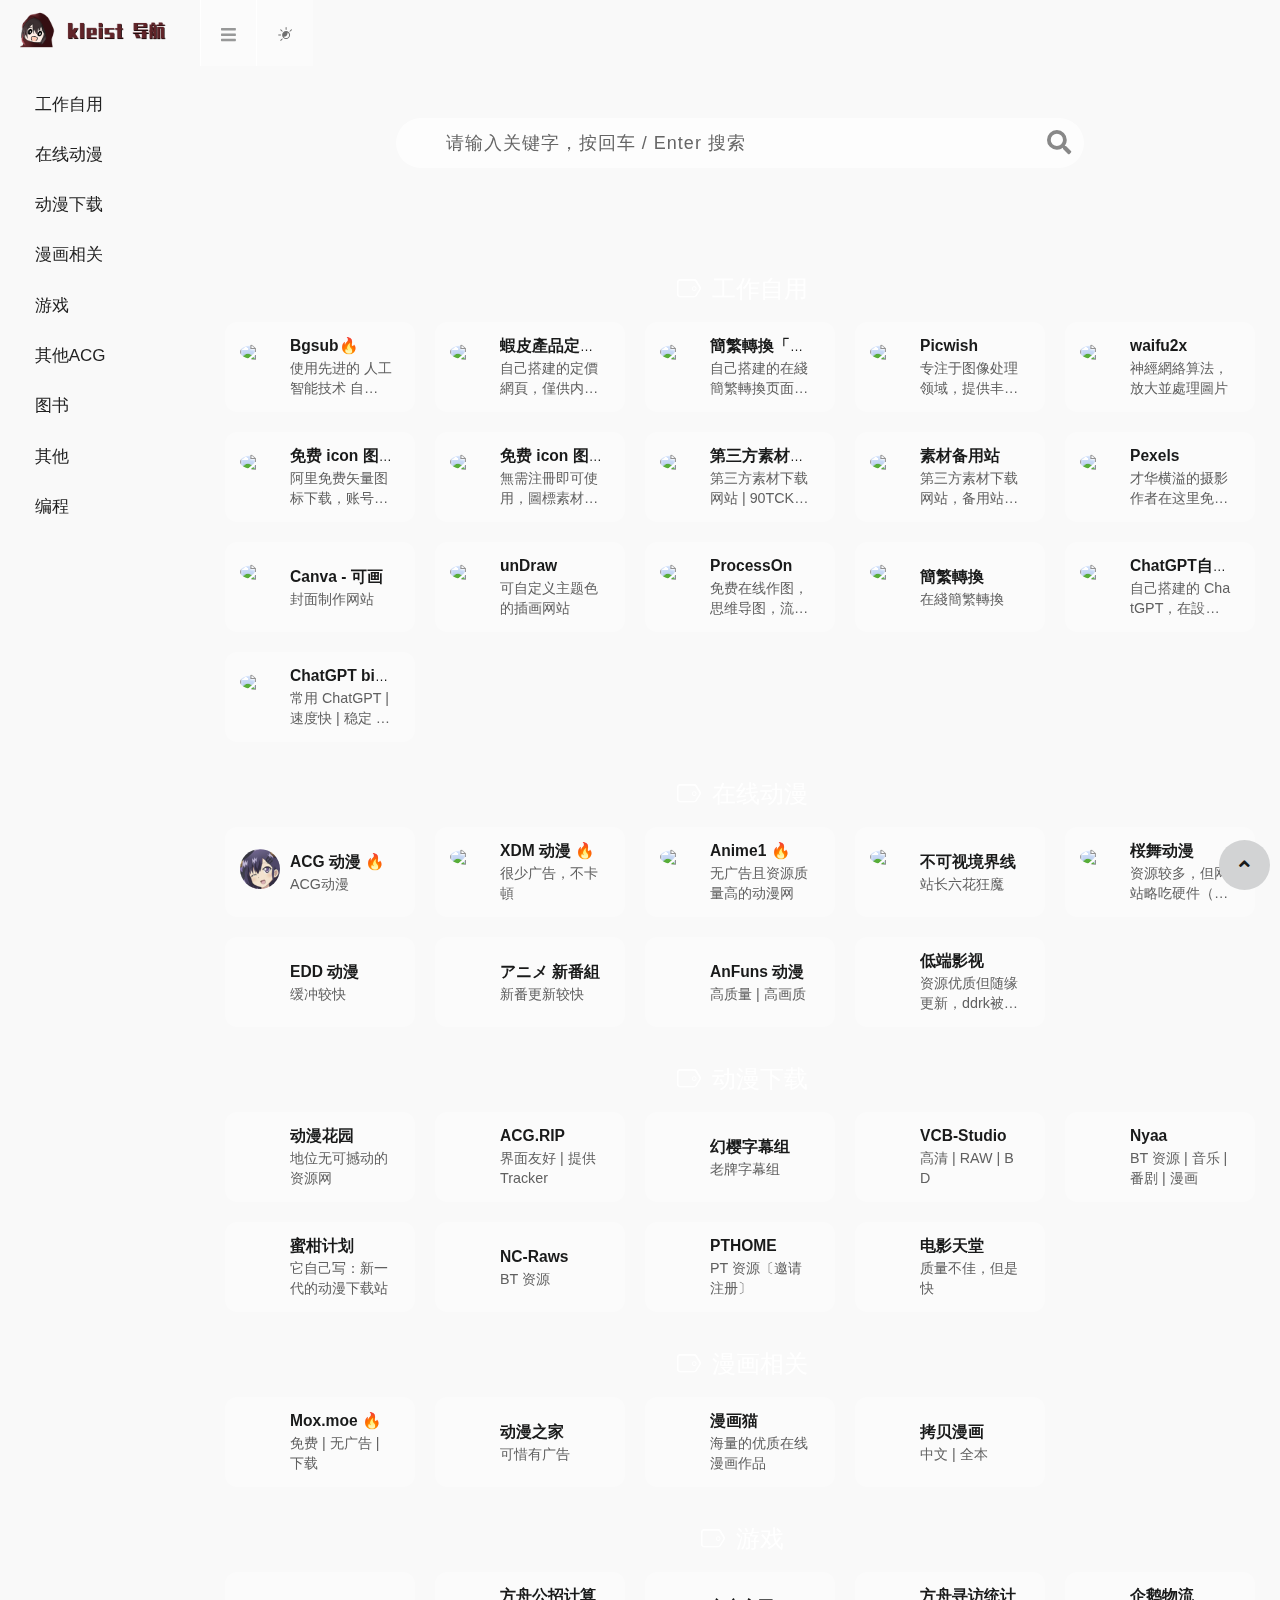
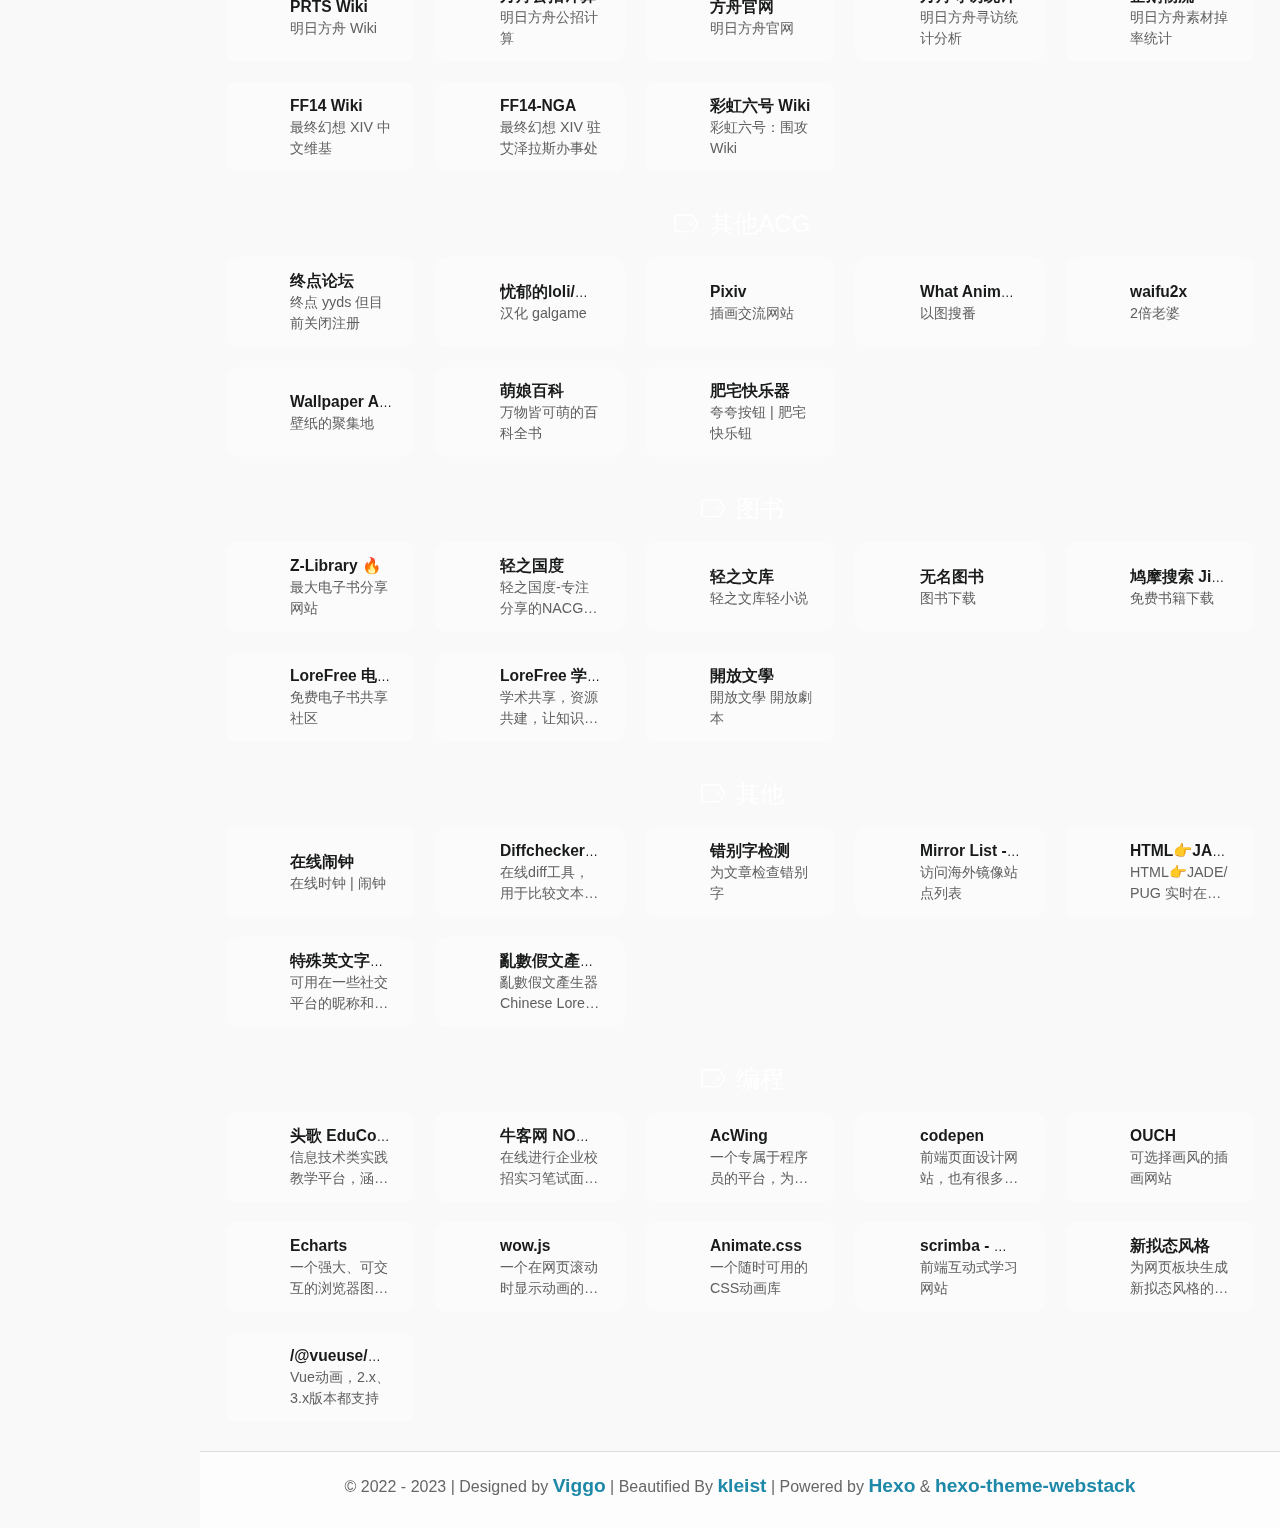
==== index.html @ f080a305 "Site updated: 2023-05-20 18:32:12" ====
<!DOCTYPE html>
<html lang="en">

<head>
  <head>
  <meta charset="utf-8">
  <meta http-equiv="X-UA-Compatible" content="IE=edge">
  <meta name="viewport" content="width=device-width, initial-scale=1.0" />
  <meta name="author" content="viggo" />
  <title>kleist 网址导航 - kleist</title>
  <meta name="keywords" content="网址收藏,常用网址,网址导航,网址大全,ACGd,ACG网站,私人导航">
  <meta name="description" content="网站包含常用网站，同时提供多站点导航功能">
  <link rel="shortcut icon" href="icon.png">
  
<link rel="stylesheet" href="/css/hclonely.css">
<link rel="stylesheet" href="/css/fonts/linecons/css/linecons.min.css">
<link rel="stylesheet" href="/css/fonts/fontawesome/css/all.min.css">
<link rel="stylesheet" href="/css/bootstrap.min.css">
<link rel="stylesheet" href="/css/xenon-core.min.css">
<link rel="stylesheet" href="/css/xenon-components.min.css">
<link rel="stylesheet" href="/css/xenon-skins.min.css">
<link rel="stylesheet" href="/css/nav.min.css">

  
<script src="/js/jquery-1.11.1.min.js"></script>

  
<script src="/js/header.js"></script>

  <!-- HTML5 shim and Respond.js IE8 support of HTML5 elements and media queries -->
  <!--[if lt IE 9]>
        
<script src="/js/html5shiv.min.js"></script>

        
<script src="/js/respond.min.js"></script>

    <![endif]-->
  <!-- / FB Open Graph -->
  <meta property="og:type" content="article">
  <meta property="og:url" content="https://navi.kleist.top/index.html">
  <meta property="og:title" content="kleist 网址导航 - kleist">
  <meta property="og:description" content="网站包含常用网站，同时提供多站点导航功能">
  <meta property="og:site_name" content="kleist 网址导航 - kleist">
  
  <meta property="og:image" content="https://npm.elemecdn.com/hassan-assets/navi/webstack_banner_cn.png">
  
  <!-- / Twitter Cards -->
  <meta name="twitter:card" content="summary_large_image">
  <meta name="twitter:title" content="kleist 网址导航 - kleist">
  <meta name="twitter:description" content="网站包含常用网站，同时提供多站点导航功能">
  
  <meta name="twitter:image" content="https://npm.elemecdn.com/hassan-assets/navi/webstack_banner_cn.png">
  
  
  <link rel="stylesheet" type="text/css" href="/css/custom.css"> <link rel="stylesheet" type="text/css" href="//at.alicdn.com/t/font_2204525_jxth1d6fs6o.css"> <link rel="stylesheet" href="//s1.hdslb.com/bfs/static/jinkela/long/font/regular.css" media="all" onload="this.media='all'" />
  
<meta name="generator" content="Hexo 5.3.0"></head>

</head>




<body class="page-body">
<div class="page-container">
<div class="sidebar-menu toggle-others fixed">
  <div class="sidebar-menu-inner">
    <header class="logo-env">
      <div class="logo">
        <a href="/index.html" class="logo-expanded">
          <img src="logo-large.png" width="100%" alt="" />
        </a>
        <a href="/index.html" class="logo-collapsed">
          <img src="logo.png" width="40" alt="" />
        </a>
      </div>
      <div class="mobile-menu-toggle visible-xs">
        <a href="#" data-toggle="user-info-menu">
          <i class="linecons-cog"></i>
        </a>
        <a href="#" data-toggle="mobile-menu">
          <i class="fas fa-bars"></i>
        </a>
      </div>
    </header>
    <ul id="main-menu" class="main-menu">
      
      <li>
        
          <a href="#工作自用" class="smooth">
            
            <i class="iconfont icon-photo"></i>
            <span class="title">工作自用</span>
          </a>
          
      </li>
      
      <li>
        
          <a href="#在线动漫" class="smooth">
            
            <i class="iconfont icon-movie"></i>
            <span class="title">在线动漫</span>
          </a>
          
      </li>
      
      <li>
        
          <a href="#动漫下载" class="smooth">
            
            <i class="iconfont icon-list"></i>
            <span class="title">动漫下载</span>
          </a>
          
      </li>
      
      <li>
        
          <a href="#漫画相关" class="smooth">
            
            <i class="iconfont icon-english"></i>
            <span class="title">漫画相关</span>
          </a>
          
      </li>
      
      <li>
        
          <a href="#游戏" class="smooth">
            
            <i class="iconfont icon-cherry"></i>
            <span class="title">游戏</span>
          </a>
          
      </li>
      
      <li>
        
          <a href="#其他ACG" class="smooth">
            
            <i class="iconfont icon-blogroll"></i>
            <span class="title">其他ACG</span>
          </a>
          
      </li>
      
      <li>
        
          <a href="#图书" class="smooth">
            
            <i class="iconfont icon-book"></i>
            <span class="title">图书</span>
          </a>
          
      </li>
      
      <li>
        
          <a href="#其他" class="smooth">
            
            <i class="iconfont icon-about"></i>
            <span class="title">其他</span>
          </a>
          
      </li>
      
      <li>
        
          <a href="#编程" class="smooth">
            
            <i class="iconfont icon-code"></i>
            <span class="title">编程</span>
          </a>
          
      </li>
      
      
      
    </ul>
  </div>
</div>


<div class="main-content">
  <nav class="navbar user-info-navbar" role="navigation">
    <ul class="user-info-menu left-links list-inline list-unstyled">
      <li class="hidden-sm hidden-xs hover-line">
        <a href="#" data-toggle="sidebar">
          <i class="fas fa-bars"></i>
        </a>
      </li>
      <!-- <li class="dropdown hover-line language-switcher">
        <a href="/index.html" class="dropdown-toggle" data-toggle="dropdown">
          <img src="/images/flags/flag-cn.png" alt="flag-cn" /> China
        </a>
        <ul class="dropdown-menu languages">
          <li class="active">
            <a href="/index.html">
              <img src="/images/flags/flag-cn.png" alt="flag-cn" alt="flag-cn" /> China
            </a>
          </li>
        </ul>
      </li> -->
      <li class="switch-mode hover-line" onclick="switchNightMode()">
        <a href="#">
          <svg t="1593061068148" class="icon" viewBox="0 0 1024 1024" version="1.1" xmlns="http://www.w3.org/2000/svg" p-id="1681" width="16" height="16">
            <path d="M582.4 326.4c-140.8 0-256 115.2-256 256s115.2 256 256 256 256-115.2 256-256-115.2-256-256-256z m0 448c-70.4 0-131.2-36.8-164.8-92.8 12.8 3.2 27.2 4.8 40 4.8 121.6 0 219.2-99.2 219.2-219.2 0-17.6-1.6-35.2-6.4-52.8 60.8 32 102.4 96 102.4 169.6 1.6 104-84.8 190.4-190.4 190.4zM582.4 262.4c17.6 0 32-14.4 32-32v-128c0-17.6-14.4-32-32-32s-32 14.4-32 32v128c0 17.6 14.4 32 32 32zM262.4 582.4c0-17.6-14.4-32-32-32h-128c-17.6 0-32 14.4-32 32s14.4 32 32 32h128c17.6 0 32-14.4 32-32zM310.4 356.8c6.4 6.4 14.4 9.6 22.4 9.6 8 0 16-3.2 22.4-9.6 12.8-12.8 12.8-32 0-44.8l-91.2-91.2c-12.8-12.8-32-12.8-44.8 0-12.8 12.8-12.8 32 0 44.8l91.2 91.2zM944 220.8c-12.8-12.8-32-12.8-44.8 0l-91.2 91.2c-12.8 12.8-12.8 32 0 44.8 6.4 6.4 14.4 9.6 22.4 9.6 8 0 16-3.2 22.4-9.6l91.2-91.2c12.8-12.8 12.8-33.6 0-44.8zM310.4 808l-91.2 91.2c-12.8 12.8-12.8 32 0 44.8 6.4 6.4 14.4 9.6 22.4 9.6 8 0 16-3.2 22.4-9.6l91.2-91.2c12.8-12.8 12.8-32 0-44.8-11.2-11.2-32-11.2-44.8 0z" p-id="1682" fill="#707070"></path>
          </svg>
        </a>
      </li>
    </ul>
    
    </nav>
    
    <section class="sousuo">
      <div class="search">
        <div class="search-box">
          <span class="search-icon" style="background: url(https://npm.elemecdn.com/hassan-assets/navi/search_icon.png) 0px 0px; opacity: 1;"></span>
          <input type="text" id="txt" class="search-input" autocomplete="off" placeholder="请输入关键字，按回车 / Enter 搜索">
          <button class="search-btn" id="search-btn"><i class="fa fa-search"></i></button>
        </div>
        <!-- 搜索热词 -->
        <div class="box search-hot-text" id="box" style="display: none;">
          <ul></ul>
        </div>
        <!-- 搜索引擎 -->
        <div class="search-engine" style="display: none;">
          <div class="search-engine-head">
            <strong class="search-engine-tit">选择您的默认搜索引擎：</strong>
            <div class="search-engine-tool">搜索热词： <span id="hot-btn"></span></div>
          </div>
          <ul class="search-engine-list search-engine-list_zmki_ul">
          </ul>
        </div>
    </section>
    <script>search()</script>
  
  
  
    
    
    
    
    
    
    <h4 class="text-gray"><i class="linecons-tag" style="margin-right: 7px;" id="工作自用"></i>工作自用</h4>
<div class="row">
  
  <div class="col-sm-3">
    <div class="xe-widget xe-conversations box2 label-info" onclick="window.open('https://bgsub.cn/', '_blank')" data-toggle="tooltip" data-placement="bottom" title="" data-original-title="https://bgsub.cn/">
      <div class="xe-comment-entry">
        <a class="xe-user-img">
          <img data-src="https://bgsub.cn/icons/favicon-128x128.png" class="lozad img-circle" width="40">
        </a>
        <div class="xe-comment">
          <a href="#" class="xe-user-name overflowClip_1">
            <strong>Bgsub🔥</strong>
          </a>
          <p class="overflowClip_2">使用先进的 人工智能技术 自动替换图像的背景</p>
        </div>
      </div>
    </div>
  </div>
  
  <div class="col-sm-3">
    <div class="xe-widget xe-conversations box2 label-info" onclick="window.open('http:/navi.kleist.top/Shopee.html', '_blank')" data-toggle="tooltip" data-placement="bottom" title="" data-original-title="http:/navi.kleist.top/Shopee.html">
      <div class="xe-comment-entry">
        <a class="xe-user-img">
          <img data-src="https://cdn.icon-icons.com/icons2/1097/PNG/512/1485477146-price_78570.png" class="lozad img-circle" width="40">
        </a>
        <div class="xe-comment">
          <a href="#" class="xe-user-name overflowClip_1">
            <strong>蝦皮產品定價計算器</strong>
          </a>
          <p class="overflowClip_2">自己搭建的定價網頁，僅供内部使用</p>
        </div>
      </div>
    </div>
  </div>
  
  <div class="col-sm-3">
    <div class="xe-widget xe-conversations box2 label-info" onclick="window.open('http:/navi.kleist.top/jmfj.html', '_blank')" data-toggle="tooltip" data-placement="bottom" title="" data-original-title="http:/navi.kleist.top/jmfj.html">
      <div class="xe-comment-entry">
        <a class="xe-user-img">
          <img data-src="https://is4-ssl.mzstatic.com/image/thumb/Purple123/v4/ce/b3/17/ceb31722-b414-8476-f80e-cf6150f5f5a7/AppIcon-1x_U007emarketing-0-5-0-85-220.png/256x256bb.jpg" class="lozad img-circle" width="40">
        </a>
        <div class="xe-comment">
          <a href="#" class="xe-user-name overflowClip_1">
            <strong>簡繁轉換「自用版」🔥</strong>
          </a>
          <p class="overflowClip_2">自己搭建的在綫簡繁轉換页面，僅供内部使用</p>
        </div>
      </div>
    </div>
  </div>
  
  <div class="col-sm-3">
    <div class="xe-widget xe-conversations box2 label-info" onclick="window.open('https://picwish.cn/', '_blank')" data-toggle="tooltip" data-placement="bottom" title="" data-original-title="https://picwish.cn/">
      <div class="xe-comment-entry">
        <a class="xe-user-img">
          <img data-src="https://qncdn.aoscdn.com/astro/picwish/_astro/favicon@30w.77030b97.png" class="lozad img-circle" width="40">
        </a>
        <div class="xe-comment">
          <a href="#" class="xe-user-name overflowClip_1">
            <strong>Picwish</strong>
          </a>
          <p class="overflowClip_2">专注于图像处理领域，提供丰富的图像处理工具，将复杂操作极致简化，真正实现让图像处理更简单。</p>
        </div>
      </div>
    </div>
  </div>
  
  <div class="col-sm-3">
    <div class="xe-widget xe-conversations box2 label-info" onclick="window.open('http://waifu2x.udp.jp', '_blank')" data-toggle="tooltip" data-placement="bottom" title="" data-original-title="http://waifu2x.udp.jp">
      <div class="xe-comment-entry">
        <a class="xe-user-img">
          <img data-src="http://waifu2x.udp.jp/favicon.ico" class="lozad img-circle" width="40">
        </a>
        <div class="xe-comment">
          <a href="#" class="xe-user-name overflowClip_1">
            <strong>waifu2x</strong>
          </a>
          <p class="overflowClip_2">神經網絡算法，放大並處理圖片</p>
        </div>
      </div>
    </div>
  </div>
  
  <div class="col-sm-3">
    <div class="xe-widget xe-conversations box2 label-info" onclick="window.open('https://www.iconfont.cn/', '_blank')" data-toggle="tooltip" data-placement="bottom" title="" data-original-title="https://www.iconfont.cn/">
      <div class="xe-comment-entry">
        <a class="xe-user-img">
          <img data-src="https://img.alicdn.com/imgextra/i4/O1CN01XZe8pH1USpiUNT1QN_!!6000000002517-2-tps-114-114.png" class="lozad img-circle" width="40">
        </a>
        <div class="xe-comment">
          <a href="#" class="xe-user-name overflowClip_1">
            <strong>免费 icon 图标下载</strong>
          </a>
          <p class="overflowClip_2">阿里免费矢量图标下载，账号自行注册即可</p>
        </div>
      </div>
    </div>
  </div>
  
  <div class="col-sm-3">
    <div class="xe-widget xe-conversations box2 label-info" onclick="window.open('https://igoutu.cn/icons', '_blank')" data-toggle="tooltip" data-placement="bottom" title="" data-original-title="https://igoutu.cn/icons">
      <div class="xe-comment-entry">
        <a class="xe-user-img">
          <img data-src="https://igoutu.cn/vue-static/icon/favicon/icons8_fav_32×32.png" class="lozad img-circle" width="40">
        </a>
        <div class="xe-comment">
          <a href="#" class="xe-user-name overflowClip_1">
            <strong>免费 icon 图标下载🔥</strong>
          </a>
          <p class="overflowClip_2">無需注冊即可使用，圖標素材很多，按風格分類</p>
        </div>
      </div>
    </div>
  </div>
  
  <div class="col-sm-3">
    <div class="xe-widget xe-conversations box2 label-info" onclick="window.open('http://wz.miao68.com', '_blank')" data-toggle="tooltip" data-placement="bottom" title="" data-original-title="http://wz.miao68.com">
      <div class="xe-comment-entry">
        <a class="xe-user-img">
          <img data-src="http://miao608.oss-cn-shenzhen.aliyuncs.com/logo.png" class="lozad img-circle" width="40">
        </a>
        <div class="xe-comment">
          <a href="#" class="xe-user-name overflowClip_1">
            <strong>第三方素材下载</strong>
          </a>
          <p class="overflowClip_2">第三方素材下载网站 | 90TCKWE0 | 90tp1o5v</p>
        </div>
      </div>
    </div>
  </div>
  
  <div class="col-sm-3">
    <div class="xe-widget xe-conversations box2 label-info" onclick="window.open('http://103.44.237.162', '_blank')" data-toggle="tooltip" data-placement="bottom" title="" data-original-title="http://103.44.237.162">
      <div class="xe-comment-entry">
        <a class="xe-user-img">
          <img data-src="http://miao608.oss-cn-shenzhen.aliyuncs.com/logo.png" class="lozad img-circle" width="40">
        </a>
        <div class="xe-comment">
          <a href="#" class="xe-user-name overflowClip_1">
            <strong>素材备用站</strong>
          </a>
          <p class="overflowClip_2">第三方素材下载网站，备用站 | 4L7WA5XKBX</p>
        </div>
      </div>
    </div>
  </div>
  
  <div class="col-sm-3">
    <div class="xe-widget xe-conversations box2 label-info" onclick="window.open('https://www.pexels.com/', '_blank')" data-toggle="tooltip" data-placement="bottom" title="" data-original-title="https://www.pexels.com/">
      <div class="xe-comment-entry">
        <a class="xe-user-img">
          <img data-src="https://www.pexels.com/favicon.ico" class="lozad img-circle" width="40">
        </a>
        <div class="xe-comment">
          <a href="#" class="xe-user-name overflowClip_1">
            <strong>Pexels</strong>
          </a>
          <p class="overflowClip_2">才华横溢的摄影作者在这里免费分享最精彩的素材图片和视频</p>
        </div>
      </div>
    </div>
  </div>
  
  <div class="col-sm-3">
    <div class="xe-widget xe-conversations box2 label-info" onclick="window.open('https://www.canva.cn/', '_blank')" data-toggle="tooltip" data-placement="bottom" title="" data-original-title="https://www.canva.cn/">
      <div class="xe-comment-entry">
        <a class="xe-user-img">
          <img data-src="https://static.canva.cn/static/images/favicon.ico" class="lozad img-circle" width="40">
        </a>
        <div class="xe-comment">
          <a href="#" class="xe-user-name overflowClip_1">
            <strong>Canva - 可画</strong>
          </a>
          <p class="overflowClip_2">封面制作网站</p>
        </div>
      </div>
    </div>
  </div>
  
  <div class="col-sm-3">
    <div class="xe-widget xe-conversations box2 label-info" onclick="window.open('https://undraw.co/illustrations', '_blank')" data-toggle="tooltip" data-placement="bottom" title="" data-original-title="https://undraw.co/illustrations">
      <div class="xe-comment-entry">
        <a class="xe-user-img">
          <img data-src="https://undraw.co/favicon.ico" class="lozad img-circle" width="40">
        </a>
        <div class="xe-comment">
          <a href="#" class="xe-user-name overflowClip_1">
            <strong>unDraw</strong>
          </a>
          <p class="overflowClip_2">可自定义主题色的插画网站</p>
        </div>
      </div>
    </div>
  </div>
  
  <div class="col-sm-3">
    <div class="xe-widget xe-conversations box2 label-info" onclick="window.open('https://www.processon.com/', '_blank')" data-toggle="tooltip" data-placement="bottom" title="" data-original-title="https://www.processon.com/">
      <div class="xe-comment-entry">
        <a class="xe-user-img">
          <img data-src="https://www.processon.com/favicon.ico" class="lozad img-circle" width="40">
        </a>
        <div class="xe-comment">
          <a href="#" class="xe-user-name overflowClip_1">
            <strong>ProcessOn</strong>
          </a>
          <p class="overflowClip_2">免费在线作图，思维导图，流程图，实时协作</p>
        </div>
      </div>
    </div>
  </div>
  
  <div class="col-sm-3">
    <div class="xe-widget xe-conversations box2 label-info" onclick="window.open('https://www.gjk.cn/jianfanti', '_blank')" data-toggle="tooltip" data-placement="bottom" title="" data-original-title="https://www.gjk.cn/jianfanti">
      <div class="xe-comment-entry">
        <a class="xe-user-img">
          <img data-src="https://img.gjk.cn/thumb/202009/20200908190118_397.png" class="lozad img-circle" width="40">
        </a>
        <div class="xe-comment">
          <a href="#" class="xe-user-name overflowClip_1">
            <strong>簡繁轉換</strong>
          </a>
          <p class="overflowClip_2">在綫簡繁轉換</p>
        </div>
      </div>
    </div>
  </div>
  
  <div class="col-sm-3">
    <div class="xe-widget xe-conversations box2 label-info" onclick="window.open('https://chatgpt.kleist.world', '_blank')" data-toggle="tooltip" data-placement="bottom" title="" data-original-title="https://chatgpt.kleist.world">
      <div class="xe-comment-entry">
        <a class="xe-user-img">
          <img data-src="https://chatgpt.kleist.world/favicon.ico" class="lozad img-circle" width="40">
        </a>
        <div class="xe-comment">
          <a href="#" class="xe-user-name overflowClip_1">
            <strong>ChatGPT自用版</strong>
          </a>
          <p class="overflowClip_2">自己搭建的 ChatGPT，在設置中填寫訪問密碼後可用：k13i5t</p>
        </div>
      </div>
    </div>
  </div>
  
  <div class="col-sm-3">
    <div class="xe-widget xe-conversations box2 label-info" onclick="window.open('https://chat3.aichatos.xyz', '_blank')" data-toggle="tooltip" data-placement="bottom" title="" data-original-title="https://chat3.aichatos.xyz">
      <div class="xe-comment-entry">
        <a class="xe-user-img">
          <img data-src="https://chatgpt.kleist.world/favicon.ico" class="lozad img-circle" width="40">
        </a>
        <div class="xe-comment">
          <a href="#" class="xe-user-name overflowClip_1">
            <strong>ChatGPT binjie09</strong>
          </a>
          <p class="overflowClip_2">常用 ChatGPT | 速度快 | 稳定 | 「聪明」</p>
        </div>
      </div>
    </div>
  </div>
  
</div>
<br />
    
    
    
    
    
    
    
    <h4 class="text-gray"><i class="linecons-tag" style="margin-right: 7px;" id="在线动漫"></i>在线动漫</h4>
<div class="row">
  
  <div class="col-sm-3">
    <div class="xe-widget xe-conversations box2 label-info" onclick="window.open('https://www.agemys.cc', '_blank')" data-toggle="tooltip" data-placement="bottom" title="" data-original-title="https://www.agemys.cc">
      <div class="xe-comment-entry">
        <a class="xe-user-img">
          <img data-src="/icon/www.agefans.tv.ico" class="lozad img-circle" width="40">
        </a>
        <div class="xe-comment">
          <a href="#" class="xe-user-name overflowClip_1">
            <strong>ACG 动漫 🔥</strong>
          </a>
          <p class="overflowClip_2">ACG动漫</p>
        </div>
      </div>
    </div>
  </div>
  
  <div class="col-sm-3">
    <div class="xe-widget xe-conversations box2 label-info" onclick="window.open('https://www.xuandm.com/', '_blank')" data-toggle="tooltip" data-placement="bottom" title="" data-original-title="https://www.xuandm.com/">
      <div class="xe-comment-entry">
        <a class="xe-user-img">
          <img data-src="https://www.xuandm.com/logo.png" class="lozad img-circle" width="40">
        </a>
        <div class="xe-comment">
          <a href="#" class="xe-user-name overflowClip_1">
            <strong>XDM 动漫 🔥</strong>
          </a>
          <p class="overflowClip_2">很少广告，不卡頓</p>
        </div>
      </div>
    </div>
  </div>
  
  <div class="col-sm-3">
    <div class="xe-widget xe-conversations box2 label-info" onclick="window.open('https://anime1.me', '_blank')" data-toggle="tooltip" data-placement="bottom" title="" data-original-title="https://anime1.me">
      <div class="xe-comment-entry">
        <a class="xe-user-img">
          <img data-src="https://anime1.me/apple-touch-icon.png" class="lozad img-circle" width="40">
        </a>
        <div class="xe-comment">
          <a href="#" class="xe-user-name overflowClip_1">
            <strong>Anime1 🔥</strong>
          </a>
          <p class="overflowClip_2">无广告且资源质量高的动漫网</p>
        </div>
      </div>
    </div>
  </div>
  
  <div class="col-sm-3">
    <div class="xe-widget xe-conversations box2 label-info" onclick="window.open('https://lixacg.cf', '_blank')" data-toggle="tooltip" data-placement="bottom" title="" data-original-title="https://lixacg.cf">
      <div class="xe-comment-entry">
        <a class="xe-user-img">
          <img data-src="https://www.acgbox.link/wp-content/uploads/2022/08/lixacg.cf_.png" class="lozad img-circle" width="40">
        </a>
        <div class="xe-comment">
          <a href="#" class="xe-user-name overflowClip_1">
            <strong>不可视境界线</strong>
          </a>
          <p class="overflowClip_2">站长六花狂魔</p>
        </div>
      </div>
    </div>
  </div>
  
  <div class="col-sm-3">
    <div class="xe-widget xe-conversations box2 label-info" onclick="window.open('https://www.maigo.cc', '_blank')" data-toggle="tooltip" data-placement="bottom" title="" data-original-title="https://www.maigo.cc">
      <div class="xe-comment-entry">
        <a class="xe-user-img">
          <img data-src="https://www.maigo.cc/upload/site/favicon.png" class="lozad img-circle" width="40">
        </a>
        <div class="xe-comment">
          <a href="#" class="xe-user-name overflowClip_1">
            <strong>桜舞动漫</strong>
          </a>
          <p class="overflowClip_2">资源较多，但网站略吃硬件（花里胡哨太多）</p>
        </div>
      </div>
    </div>
  </div>
  
  <div class="col-sm-3">
    <div class="xe-widget xe-conversations box2 label-info" onclick="window.open('https://www.hdddex.com', '_blank')" data-toggle="tooltip" data-placement="bottom" title="" data-original-title="https://www.hdddex.com">
      <div class="xe-comment-entry">
        <a class="xe-user-img">
          <img data-src="https://www.hdddex.com/favicon.ico" class="lozad img-circle" width="40">
        </a>
        <div class="xe-comment">
          <a href="#" class="xe-user-name overflowClip_1">
            <strong>EDD 动漫</strong>
          </a>
          <p class="overflowClip_2">缓冲较快</p>
        </div>
      </div>
    </div>
  </div>
  
  <div class="col-sm-3">
    <div class="xe-widget xe-conversations box2 label-info" onclick="window.open('https://bangumi.online', '_blank')" data-toggle="tooltip" data-placement="bottom" title="" data-original-title="https://bangumi.online">
      <div class="xe-comment-entry">
        <a class="xe-user-img">
          <img data-src="https://bangumi.online/favicon.png" class="lozad img-circle" width="40">
        </a>
        <div class="xe-comment">
          <a href="#" class="xe-user-name overflowClip_1">
            <strong>アニメ 新番組</strong>
          </a>
          <p class="overflowClip_2">新番更新较快</p>
        </div>
      </div>
    </div>
  </div>
  
  <div class="col-sm-3">
    <div class="xe-widget xe-conversations box2 label-info" onclick="window.open('https://www.anfuns.cn', '_blank')" data-toggle="tooltip" data-placement="bottom" title="" data-original-title="https://www.anfuns.cn">
      <div class="xe-comment-entry">
        <a class="xe-user-img">
          <img data-src="https://vkceyugu.cdn.bspapp.com/VKCEYUGU-51f04ebd-da33-4238-a99b-c61d2fb8f16c/059fa28a-f5ef-45f8-9a26-be64a8a0040c.png" class="lozad img-circle" width="40">
        </a>
        <div class="xe-comment">
          <a href="#" class="xe-user-name overflowClip_1">
            <strong>AnFuns 动漫</strong>
          </a>
          <p class="overflowClip_2">高质量 | 高画质</p>
        </div>
      </div>
    </div>
  </div>
  
  <div class="col-sm-3">
    <div class="xe-widget xe-conversations box2 label-info" onclick="window.open('https://ddys.tv', '_blank')" data-toggle="tooltip" data-placement="bottom" title="" data-original-title="https://ddys.tv">
      <div class="xe-comment-entry">
        <a class="xe-user-img">
          <img data-src="https://ddys.tv/apple-touch-icon.png" class="lozad img-circle" width="40">
        </a>
        <div class="xe-comment">
          <a href="#" class="xe-user-name overflowClip_1">
            <strong>低端影视</strong>
          </a>
          <p class="overflowClip_2">资源优质但随缘更新，ddrk被墙，低端人口还在</p>
        </div>
      </div>
    </div>
  </div>
  
</div>
<br />
    
    
    
    
    
    
    
    <h4 class="text-gray"><i class="linecons-tag" style="margin-right: 7px;" id="动漫下载"></i>动漫下载</h4>
<div class="row">
  
  <div class="col-sm-3">
    <div class="xe-widget xe-conversations box2 label-info" onclick="window.open('https://share.dmhy.org', '_blank')" data-toggle="tooltip" data-placement="bottom" title="" data-original-title="https://share.dmhy.org">
      <div class="xe-comment-entry">
        <a class="xe-user-img">
          <img data-src="https://share.dmhy.org/favicon.ico" class="lozad img-circle" width="40">
        </a>
        <div class="xe-comment">
          <a href="#" class="xe-user-name overflowClip_1">
            <strong>动漫花园</strong>
          </a>
          <p class="overflowClip_2">地位无可撼动的资源网</p>
        </div>
      </div>
    </div>
  </div>
  
  <div class="col-sm-3">
    <div class="xe-widget xe-conversations box2 label-info" onclick="window.open('https://acg.rip', '_blank')" data-toggle="tooltip" data-placement="bottom" title="" data-original-title="https://acg.rip">
      <div class="xe-comment-entry">
        <a class="xe-user-img">
          <img data-src="https://acg.rip/favicon.ico" class="lozad img-circle" width="40">
        </a>
        <div class="xe-comment">
          <a href="#" class="xe-user-name overflowClip_1">
            <strong>ACG.RIP</strong>
          </a>
          <p class="overflowClip_2">界面友好 | 提供 Tracker</p>
        </div>
      </div>
    </div>
  </div>
  
  <div class="col-sm-3">
    <div class="xe-widget xe-conversations box2 label-info" onclick="window.open('http://www.hysub.net', '_blank')" data-toggle="tooltip" data-placement="bottom" title="" data-original-title="http://www.hysub.net">
      <div class="xe-comment-entry">
        <a class="xe-user-img">
          <img data-src="https://www.acgbox.link/wp-content/uploads/favicon/www.hysub.net.png" class="lozad img-circle" width="40">
        </a>
        <div class="xe-comment">
          <a href="#" class="xe-user-name overflowClip_1">
            <strong>幻樱字幕组</strong>
          </a>
          <p class="overflowClip_2">老牌字幕组</p>
        </div>
      </div>
    </div>
  </div>
  
  <div class="col-sm-3">
    <div class="xe-widget xe-conversations box2 label-info" onclick="window.open('https://vcb-s.com', '_blank')" data-toggle="tooltip" data-placement="bottom" title="" data-original-title="https://vcb-s.com">
      <div class="xe-comment-entry">
        <a class="xe-user-img">
          <img data-src="https://www.acgbox.link/wp-content/uploads/2022/08/vcb-s.com_.png" class="lozad img-circle" width="40">
        </a>
        <div class="xe-comment">
          <a href="#" class="xe-user-name overflowClip_1">
            <strong>VCB-Studio</strong>
          </a>
          <p class="overflowClip_2">高清 | RAW | BD</p>
        </div>
      </div>
    </div>
  </div>
  
  <div class="col-sm-3">
    <div class="xe-widget xe-conversations box2 label-info" onclick="window.open('https://nyaa.si', '_blank')" data-toggle="tooltip" data-placement="bottom" title="" data-original-title="https://nyaa.si">
      <div class="xe-comment-entry">
        <a class="xe-user-img">
          <img data-src="https://nyaa.si/static/favicon.png" class="lozad img-circle" width="40">
        </a>
        <div class="xe-comment">
          <a href="#" class="xe-user-name overflowClip_1">
            <strong>Nyaa</strong>
          </a>
          <p class="overflowClip_2">BT 资源 | 音乐 | 番剧 | 漫画</p>
        </div>
      </div>
    </div>
  </div>
  
  <div class="col-sm-3">
    <div class="xe-widget xe-conversations box2 label-info" onclick="window.open('https://mikanani.me', '_blank')" data-toggle="tooltip" data-placement="bottom" title="" data-original-title="https://mikanani.me">
      <div class="xe-comment-entry">
        <a class="xe-user-img">
          <img data-src="https://mikanani.me/images/apple-touch-icon-144x144.png" class="lozad img-circle" width="40">
        </a>
        <div class="xe-comment">
          <a href="#" class="xe-user-name overflowClip_1">
            <strong>蜜柑计划</strong>
          </a>
          <p class="overflowClip_2">它自己写：新一代的动漫下载站</p>
        </div>
      </div>
    </div>
  </div>
  
  <div class="col-sm-3">
    <div class="xe-widget xe-conversations box2 label-info" onclick="window.open('https://nc.raws.dev/0:/', '_blank')" data-toggle="tooltip" data-placement="bottom" title="" data-original-title="https://nc.raws.dev/0:/">
      <div class="xe-comment-entry">
        <a class="xe-user-img">
          <img data-src="/icon/nc.raws_.workers.dev_.png" class="lozad img-circle" width="40">
        </a>
        <div class="xe-comment">
          <a href="#" class="xe-user-name overflowClip_1">
            <strong>NC-Raws</strong>
          </a>
          <p class="overflowClip_2">BT 资源</p>
        </div>
      </div>
    </div>
  </div>
  
  <div class="col-sm-3">
    <div class="xe-widget xe-conversations box2 label-info" onclick="window.open('https://www.pthome.net', '_blank')" data-toggle="tooltip" data-placement="bottom" title="" data-original-title="https://www.pthome.net">
      <div class="xe-comment-entry">
        <a class="xe-user-img">
          <img data-src="/icon/pthome.ico" class="lozad img-circle" width="40">
        </a>
        <div class="xe-comment">
          <a href="#" class="xe-user-name overflowClip_1">
            <strong>PTHOME</strong>
          </a>
          <p class="overflowClip_2">PT 资源〔邀请注册〕</p>
        </div>
      </div>
    </div>
  </div>
  
  <div class="col-sm-3">
    <div class="xe-widget xe-conversations box2 label-info" onclick="window.open('http://www.dy2018.com', '_blank')" data-toggle="tooltip" data-placement="bottom" title="" data-original-title="http://www.dy2018.com">
      <div class="xe-comment-entry">
        <a class="xe-user-img">
          <img data-src="http://www.dy2018.com/favicon.ico" class="lozad img-circle" width="40">
        </a>
        <div class="xe-comment">
          <a href="#" class="xe-user-name overflowClip_1">
            <strong>电影天堂</strong>
          </a>
          <p class="overflowClip_2">质量不佳，但是快</p>
        </div>
      </div>
    </div>
  </div>
  
</div>
<br />
    
    
    
    
    
    
    
    <h4 class="text-gray"><i class="linecons-tag" style="margin-right: 7px;" id="漫画相关"></i>漫画相关</h4>
<div class="row">
  
  <div class="col-sm-3">
    <div class="xe-widget xe-conversations box2 label-info" onclick="window.open('https://mox.moe/', '_blank')" data-toggle="tooltip" data-placement="bottom" title="" data-original-title="https://mox.moe/">
      <div class="xe-comment-entry">
        <a class="xe-user-img">
          <img data-src="https://mox.moe/img/mox-logo-256.png" class="lozad img-circle" width="40">
        </a>
        <div class="xe-comment">
          <a href="#" class="xe-user-name overflowClip_1">
            <strong>Mox.moe 🔥</strong>
          </a>
          <p class="overflowClip_2">免费 | 无广告 | 下载</p>
        </div>
      </div>
    </div>
  </div>
  
  <div class="col-sm-3">
    <div class="xe-widget xe-conversations box2 label-info" onclick="window.open('http://manhua.dmzj.com', '_blank')" data-toggle="tooltip" data-placement="bottom" title="" data-original-title="http://manhua.dmzj.com">
      <div class="xe-comment-entry">
        <a class="xe-user-img">
          <img data-src="https://www.acgbox.link/wp-content/uploads/favicon/manhua.dmzj.com.ico" class="lozad img-circle" width="40">
        </a>
        <div class="xe-comment">
          <a href="#" class="xe-user-name overflowClip_1">
            <strong>动漫之家</strong>
          </a>
          <p class="overflowClip_2">可惜有广告</p>
        </div>
      </div>
    </div>
  </div>
  
  <div class="col-sm-3">
    <div class="xe-widget xe-conversations box2 label-info" onclick="window.open('https://www.maofly.com', '_blank')" data-toggle="tooltip" data-placement="bottom" title="" data-original-title="https://www.maofly.com">
      <div class="xe-comment-entry">
        <a class="xe-user-img">
          <img data-src="https://www.acgbox.link/wp-content/uploads/favicon/www.manhuacat.com.png" class="lozad img-circle" width="40">
        </a>
        <div class="xe-comment">
          <a href="#" class="xe-user-name overflowClip_1">
            <strong>漫画猫</strong>
          </a>
          <p class="overflowClip_2">海量的优质在线漫画作品</p>
        </div>
      </div>
    </div>
  </div>
  
  <div class="col-sm-3">
    <div class="xe-widget xe-conversations box2 label-info" onclick="window.open('https://www.copymanga.site/', '_blank')" data-toggle="tooltip" data-placement="bottom" title="" data-original-title="https://www.copymanga.site/">
      <div class="xe-comment-entry">
        <a class="xe-user-img">
          <img data-src="https://cdn.xsskc.com/static/free.ico" class="lozad img-circle" width="40">
        </a>
        <div class="xe-comment">
          <a href="#" class="xe-user-name overflowClip_1">
            <strong>拷贝漫画</strong>
          </a>
          <p class="overflowClip_2">中文 | 全本</p>
        </div>
      </div>
    </div>
  </div>
  
</div>
<br />
    
    
    
    
    
    
    
    <h4 class="text-gray"><i class="linecons-tag" style="margin-right: 7px;" id="游戏"></i>游戏</h4>
<div class="row">
  
  <div class="col-sm-3">
    <div class="xe-widget xe-conversations box2 label-info" onclick="window.open('https://prts.wiki/w/%E9%A6%96%E9%A1%B5', '_blank')" data-toggle="tooltip" data-placement="bottom" title="" data-original-title="https://prts.wiki/w/%E9%A6%96%E9%A1%B5">
      <div class="xe-comment-entry">
        <a class="xe-user-img">
          <img data-src="https://prts.wiki/favicon.ico" class="lozad img-circle" width="40">
        </a>
        <div class="xe-comment">
          <a href="#" class="xe-user-name overflowClip_1">
            <strong>PRTS Wiki</strong>
          </a>
          <p class="overflowClip_2">明日方舟 Wiki</p>
        </div>
      </div>
    </div>
  </div>
  
  <div class="col-sm-3">
    <div class="xe-widget xe-conversations box2 label-info" onclick="window.open('https://prts.wiki/index.php?title=%E5%B9%B2%E5%91%98%E4%B8%80%E8%A7%88&amp;filter=AAACAAAEQAAAAAAAAAAAAAAAAAAAA', '_blank')" data-toggle="tooltip" data-placement="bottom" title="" data-original-title="https://prts.wiki/index.php?title=%E5%B9%B2%E5%91%98%E4%B8%80%E8%A7%88&amp;filter=AAACAAAEQAAAAAAAAAAAAAAAAAAAA">
      <div class="xe-comment-entry">
        <a class="xe-user-img">
          <img data-src="https://prts.wiki/favicon.ico" class="lozad img-circle" width="40">
        </a>
        <div class="xe-comment">
          <a href="#" class="xe-user-name overflowClip_1">
            <strong>方舟公招计算</strong>
          </a>
          <p class="overflowClip_2">明日方舟公招计算</p>
        </div>
      </div>
    </div>
  </div>
  
  <div class="col-sm-3">
    <div class="xe-widget xe-conversations box2 label-info" onclick="window.open('https://ak.hypergryph.com', '_blank')" data-toggle="tooltip" data-placement="bottom" title="" data-original-title="https://ak.hypergryph.com">
      <div class="xe-comment-entry">
        <a class="xe-user-img">
          <img data-src="https://ak.hypergryph.com/favicon.ico" class="lozad img-circle" width="40">
        </a>
        <div class="xe-comment">
          <a href="#" class="xe-user-name overflowClip_1">
            <strong>方舟官网</strong>
          </a>
          <p class="overflowClip_2">明日方舟官网</p>
        </div>
      </div>
    </div>
  </div>
  
  <div class="col-sm-3">
    <div class="xe-widget xe-conversations box2 label-info" onclick="window.open('https://arkgacha.kwer.top', '_blank')" data-toggle="tooltip" data-placement="bottom" title="" data-original-title="https://arkgacha.kwer.top">
      <div class="xe-comment-entry">
        <a class="xe-user-img">
          <img data-src="https://arkgacha.kwer.top/static/icon.ico" class="lozad img-circle" width="40">
        </a>
        <div class="xe-comment">
          <a href="#" class="xe-user-name overflowClip_1">
            <strong>方舟寻访统计</strong>
          </a>
          <p class="overflowClip_2">明日方舟寻访统计分析</p>
        </div>
      </div>
    </div>
  </div>
  
  <div class="col-sm-3">
    <div class="xe-widget xe-conversations box2 label-info" onclick="window.open('https://penguin-stats.io/', '_blank')" data-toggle="tooltip" data-placement="bottom" title="" data-original-title="https://penguin-stats.io/">
      <div class="xe-comment-entry">
        <a class="xe-user-img">
          <img data-src="/icon/penguin.ico" class="lozad img-circle" width="40">
        </a>
        <div class="xe-comment">
          <a href="#" class="xe-user-name overflowClip_1">
            <strong>企鹅物流</strong>
          </a>
          <p class="overflowClip_2">明日方舟素材掉率统计</p>
        </div>
      </div>
    </div>
  </div>
  
  <div class="col-sm-3">
    <div class="xe-widget xe-conversations box2 label-info" onclick="window.open('https://ff14.huijiwiki.com/wiki/%E9%A6%96%E9%A1%B5', '_blank')" data-toggle="tooltip" data-placement="bottom" title="" data-original-title="https://ff14.huijiwiki.com/wiki/%E9%A6%96%E9%A1%B5">
      <div class="xe-comment-entry">
        <a class="xe-user-img">
          <img data-src="https://av.huijiwiki.com/site_avatar_ff14_l.png" class="lozad img-circle" width="40">
        </a>
        <div class="xe-comment">
          <a href="#" class="xe-user-name overflowClip_1">
            <strong>FF14 Wiki</strong>
          </a>
          <p class="overflowClip_2">最终幻想 XIV 中文维基</p>
        </div>
      </div>
    </div>
  </div>
  
  <div class="col-sm-3">
    <div class="xe-widget xe-conversations box2 label-info" onclick="window.open('https://bbs.nga.cn/thread.php?fid=-362960&amp;rand=10', '_blank')" data-toggle="tooltip" data-placement="bottom" title="" data-original-title="https://bbs.nga.cn/thread.php?fid=-362960&amp;rand=10">
      <div class="xe-comment-entry">
        <a class="xe-user-img">
          <img data-src="/icon/ngaicon.jpg" class="lozad img-circle" width="40">
        </a>
        <div class="xe-comment">
          <a href="#" class="xe-user-name overflowClip_1">
            <strong>FF14-NGA</strong>
          </a>
          <p class="overflowClip_2">最终幻想 XIV 驻艾泽拉斯办事处</p>
        </div>
      </div>
    </div>
  </div>
  
  <div class="col-sm-3">
    <div class="xe-widget xe-conversations box2 label-info" onclick="window.open('https://r6s.huijiwiki.com/wiki/%E9%A6%96%E9%A1%B5', '_blank')" data-toggle="tooltip" data-placement="bottom" title="" data-original-title="https://r6s.huijiwiki.com/wiki/%E9%A6%96%E9%A1%B5">
      <div class="xe-comment-entry">
        <a class="xe-user-img">
          <img data-src="https://av.huijiwiki.com/site_avatar_r6s_l.png" class="lozad img-circle" width="40">
        </a>
        <div class="xe-comment">
          <a href="#" class="xe-user-name overflowClip_1">
            <strong>彩虹六号 Wiki</strong>
          </a>
          <p class="overflowClip_2">彩虹六号：围攻 Wiki</p>
        </div>
      </div>
    </div>
  </div>
  
</div>
<br />
    
    
    
    
    
    
    
    <h4 class="text-gray"><i class="linecons-tag" style="margin-right: 7px;" id="其他ACG"></i>其他ACG</h4>
<div class="row">
  
  <div class="col-sm-3">
    <div class="xe-widget xe-conversations box2 label-info" onclick="window.open('https://bbs.zdfx.net', '_blank')" data-toggle="tooltip" data-placement="bottom" title="" data-original-title="https://bbs.zdfx.net">
      <div class="xe-comment-entry">
        <a class="xe-user-img">
          <img data-src="/icon/zdfx.svg" class="lozad img-circle" width="40">
        </a>
        <div class="xe-comment">
          <a href="#" class="xe-user-name overflowClip_1">
            <strong>终点论坛</strong>
          </a>
          <p class="overflowClip_2">终点 yyds 但目前关闭注册</p>
        </div>
      </div>
    </div>
  </div>
  
  <div class="col-sm-3">
    <div class="xe-widget xe-conversations box2 label-info" onclick="window.open('https://www.okloli.com', '_blank')" data-toggle="tooltip" data-placement="bottom" title="" data-original-title="https://www.okloli.com">
      <div class="xe-comment-entry">
        <a class="xe-user-img">
          <img data-src="/icon/okloli.ico" class="lozad img-circle" width="40">
        </a>
        <div class="xe-comment">
          <a href="#" class="xe-user-name overflowClip_1">
            <strong>忧郁的loli/忧郁的弟弟</strong>
          </a>
          <p class="overflowClip_2">汉化 galgame</p>
        </div>
      </div>
    </div>
  </div>
  
  <div class="col-sm-3">
    <div class="xe-widget xe-conversations box2 label-info" onclick="window.open('https://www.pixiv.net', '_blank')" data-toggle="tooltip" data-placement="bottom" title="" data-original-title="https://www.pixiv.net">
      <div class="xe-comment-entry">
        <a class="xe-user-img">
          <img data-src="/icon/www.pixiv.net.ico" class="lozad img-circle" width="40">
        </a>
        <div class="xe-comment">
          <a href="#" class="xe-user-name overflowClip_1">
            <strong>Pixiv</strong>
          </a>
          <p class="overflowClip_2">插画交流网站</p>
        </div>
      </div>
    </div>
  </div>
  
  <div class="col-sm-3">
    <div class="xe-widget xe-conversations box2 label-info" onclick="window.open('https://trace.moe', '_blank')" data-toggle="tooltip" data-placement="bottom" title="" data-original-title="https://trace.moe">
      <div class="xe-comment-entry">
        <a class="xe-user-img">
          <img data-src="https://trace.moe/favicon128.png" class="lozad img-circle" width="40">
        </a>
        <div class="xe-comment">
          <a href="#" class="xe-user-name overflowClip_1">
            <strong>What Anime Is This?</strong>
          </a>
          <p class="overflowClip_2">以图搜番</p>
        </div>
      </div>
    </div>
  </div>
  
  <div class="col-sm-3">
    <div class="xe-widget xe-conversations box2 label-info" onclick="window.open('http://waifu2x.udp.jp', '_blank')" data-toggle="tooltip" data-placement="bottom" title="" data-original-title="http://waifu2x.udp.jp">
      <div class="xe-comment-entry">
        <a class="xe-user-img">
          <img data-src="http://waifu2x.udp.jp/favicon.ico" class="lozad img-circle" width="40">
        </a>
        <div class="xe-comment">
          <a href="#" class="xe-user-name overflowClip_1">
            <strong>waifu2x</strong>
          </a>
          <p class="overflowClip_2">2倍老婆</p>
        </div>
      </div>
    </div>
  </div>
  
  <div class="col-sm-3">
    <div class="xe-widget xe-conversations box2 label-info" onclick="window.open('https://wall.alphacoders.com', '_blank')" data-toggle="tooltip" data-placement="bottom" title="" data-original-title="https://wall.alphacoders.com">
      <div class="xe-comment-entry">
        <a class="xe-user-img">
          <img data-src="https://wall.alphacoders.com/favicon.ico" class="lozad img-circle" width="40">
        </a>
        <div class="xe-comment">
          <a href="#" class="xe-user-name overflowClip_1">
            <strong>Wallpaper ABYSS</strong>
          </a>
          <p class="overflowClip_2">壁纸的聚集地</p>
        </div>
      </div>
    </div>
  </div>
  
  <div class="col-sm-3">
    <div class="xe-widget xe-conversations box2 label-info" onclick="window.open('https://zh.moegirl.org.cn/Mainpage', '_blank')" data-toggle="tooltip" data-placement="bottom" title="" data-original-title="https://zh.moegirl.org.cn/Mainpage">
      <div class="xe-comment-entry">
        <a class="xe-user-img">
          <img data-src="/icon/moewiki.ico" class="lozad img-circle" width="40">
        </a>
        <div class="xe-comment">
          <a href="#" class="xe-user-name overflowClip_1">
            <strong>萌娘百科</strong>
          </a>
          <p class="overflowClip_2">万物皆可萌的百科全书</p>
        </div>
      </div>
    </div>
  </div>
  
  <div class="col-sm-3">
    <div class="xe-widget xe-conversations box2 label-info" onclick="window.open('https://aquaminato.moe', '_blank')" data-toggle="tooltip" data-placement="bottom" title="" data-original-title="https://aquaminato.moe">
      <div class="xe-comment-entry">
        <a class="xe-user-img">
          <img data-src="https://aquaminato.moe/favicon.ico" class="lozad img-circle" width="40">
        </a>
        <div class="xe-comment">
          <a href="#" class="xe-user-name overflowClip_1">
            <strong>肥宅快乐器</strong>
          </a>
          <p class="overflowClip_2">夸夸按钮 | 肥宅快乐钮</p>
        </div>
      </div>
    </div>
  </div>
  
</div>
<br />
    
    
    
    
    
    
    
    <h4 class="text-gray"><i class="linecons-tag" style="margin-right: 7px;" id="图书"></i>图书</h4>
<div class="row">
  
  <div class="col-sm-3">
    <div class="xe-widget xe-conversations box2 label-info" onclick="window.open('https://zh.z-lib.org', '_blank')" data-toggle="tooltip" data-placement="bottom" title="" data-original-title="https://zh.z-lib.org">
      <div class="xe-comment-entry">
        <a class="xe-user-img">
          <img data-src="/icon/zlibrary.png" class="lozad img-circle" width="40">
        </a>
        <div class="xe-comment">
          <a href="#" class="xe-user-name overflowClip_1">
            <strong>Z-Library 🔥</strong>
          </a>
          <p class="overflowClip_2">最大电子书分享网站</p>
        </div>
      </div>
    </div>
  </div>
  
  <div class="col-sm-3">
    <div class="xe-widget xe-conversations box2 label-info" onclick="window.open('https://www.lightnovel.us', '_blank')" data-toggle="tooltip" data-placement="bottom" title="" data-original-title="https://www.lightnovel.us">
      <div class="xe-comment-entry">
        <a class="xe-user-img">
          <img data-src="https://www.lightnovel.us/favicon.ico" class="lozad img-circle" width="40">
        </a>
        <div class="xe-comment">
          <a href="#" class="xe-user-name overflowClip_1">
            <strong>轻之国度</strong>
          </a>
          <p class="overflowClip_2">轻之国度-专注分享的NACG社群</p>
        </div>
      </div>
    </div>
  </div>
  
  <div class="col-sm-3">
    <div class="xe-widget xe-conversations box2 label-info" onclick="window.open('https://www.linovel.net/', '_blank')" data-toggle="tooltip" data-placement="bottom" title="" data-original-title="https://www.linovel.net/">
      <div class="xe-comment-entry">
        <a class="xe-user-img">
          <img data-src="https://www.linovel.net/apple-touch-icon.png" class="lozad img-circle" width="40">
        </a>
        <div class="xe-comment">
          <a href="#" class="xe-user-name overflowClip_1">
            <strong>轻之文库</strong>
          </a>
          <p class="overflowClip_2">轻之文库轻小说</p>
        </div>
      </div>
    </div>
  </div>
  
  <div class="col-sm-3">
    <div class="xe-widget xe-conversations box2 label-info" onclick="window.open('https://www.book123.info', '_blank')" data-toggle="tooltip" data-placement="bottom" title="" data-original-title="https://www.book123.info">
      <div class="xe-comment-entry">
        <a class="xe-user-img">
          <img data-src="https://www.book123.info/favicon.ico" class="lozad img-circle" width="40">
        </a>
        <div class="xe-comment">
          <a href="#" class="xe-user-name overflowClip_1">
            <strong>无名图书</strong>
          </a>
          <p class="overflowClip_2">图书下载</p>
        </div>
      </div>
    </div>
  </div>
  
  <div class="col-sm-3">
    <div class="xe-widget xe-conversations box2 label-info" onclick="window.open('https://www.jiumodiary.com/', '_blank')" data-toggle="tooltip" data-placement="bottom" title="" data-original-title="https://www.jiumodiary.com/">
      <div class="xe-comment-entry">
        <a class="xe-user-img">
          <img data-src="https://www.jiumodiary.com/images/favicon.png" class="lozad img-circle" width="40">
        </a>
        <div class="xe-comment">
          <a href="#" class="xe-user-name overflowClip_1">
            <strong>鸠摩搜索 Jiumo Search</strong>
          </a>
          <p class="overflowClip_2">免费书籍下载</p>
        </div>
      </div>
    </div>
  </div>
  
  <div class="col-sm-3">
    <div class="xe-widget xe-conversations box2 label-info" onclick="window.open('https://ebook2.lorefree.com/', '_blank')" data-toggle="tooltip" data-placement="bottom" title="" data-original-title="https://ebook2.lorefree.com/">
      <div class="xe-comment-entry">
        <a class="xe-user-img">
          <img data-src="https://ebook2.lorefree.com/favicon.ico" class="lozad img-circle" width="40">
        </a>
        <div class="xe-comment">
          <a href="#" class="xe-user-name overflowClip_1">
            <strong>LoreFree 电子书</strong>
          </a>
          <p class="overflowClip_2">免费电子书共享社区</p>
        </div>
      </div>
    </div>
  </div>
  
  <div class="col-sm-3">
    <div class="xe-widget xe-conversations box2 label-info" onclick="window.open('http://paper.lorefree.com/', '_blank')" data-toggle="tooltip" data-placement="bottom" title="" data-original-title="http://paper.lorefree.com/">
      <div class="xe-comment-entry">
        <a class="xe-user-img">
          <img data-src="https://ebook2.lorefree.com/favicon.ico" class="lozad img-circle" width="40">
        </a>
        <div class="xe-comment">
          <a href="#" class="xe-user-name overflowClip_1">
            <strong>LoreFree 学术文库</strong>
          </a>
          <p class="overflowClip_2">学术共享，资源共建，让知识自由传播</p>
        </div>
      </div>
    </div>
  </div>
  
  <div class="col-sm-3">
    <div class="xe-widget xe-conversations box2 label-info" onclick="window.open('http://open-lit.com/index.php', '_blank')" data-toggle="tooltip" data-placement="bottom" title="" data-original-title="http://open-lit.com/index.php">
      <div class="xe-comment-entry">
        <a class="xe-user-img">
          <img data-src="/icon/kdfhwfxt.ico" class="lozad img-circle" width="40">
        </a>
        <div class="xe-comment">
          <a href="#" class="xe-user-name overflowClip_1">
            <strong>開放文學</strong>
          </a>
          <p class="overflowClip_2">開放文學 開放劇本</p>
        </div>
      </div>
    </div>
  </div>
  
</div>
<br />
    
    
    
    
    
    
    
    <h4 class="text-gray"><i class="linecons-tag" style="margin-right: 7px;" id="其他"></i>其他</h4>
<div class="row">
  
  <div class="col-sm-3">
    <div class="xe-widget xe-conversations box2 label-info" onclick="window.open('https://naozhong.tw/', '_blank')" data-toggle="tooltip" data-placement="bottom" title="" data-original-title="https://naozhong.tw/">
      <div class="xe-comment-entry">
        <a class="xe-user-img">
          <img data-src="https://naozhong.tw/img/favicons/apple-touch-icon-120x120.png" class="lozad img-circle" width="40">
        </a>
        <div class="xe-comment">
          <a href="#" class="xe-user-name overflowClip_1">
            <strong>在线闹钟</strong>
          </a>
          <p class="overflowClip_2">在线时钟 | 闹钟</p>
        </div>
      </div>
    </div>
  </div>
  
  <div class="col-sm-3">
    <div class="xe-widget xe-conversations box2 label-info" onclick="window.open('https://www.diffchecker.com', '_blank')" data-toggle="tooltip" data-placement="bottom" title="" data-original-title="https://www.diffchecker.com">
      <div class="xe-comment-entry">
        <a class="xe-user-img">
          <img data-src="https://www.diffchecker.com/favicon.ico" class="lozad img-circle" width="40">
        </a>
        <div class="xe-comment">
          <a href="#" class="xe-user-name overflowClip_1">
            <strong>Diffchecker 🔥</strong>
          </a>
          <p class="overflowClip_2">在线diff工具，用于比较文本找出差异</p>
        </div>
      </div>
    </div>
  </div>
  
  <div class="col-sm-3">
    <div class="xe-widget xe-conversations box2 label-info" onclick="window.open('http://www.biezi.com/', '_blank')" data-toggle="tooltip" data-placement="bottom" title="" data-original-title="http://www.biezi.com/">
      <div class="xe-comment-entry">
        <a class="xe-user-img">
          <img data-src="https://npm.elemecdn.com/hassan-assets/navi/alphabet/Letter_C.png" class="lozad img-circle" width="40">
        </a>
        <div class="xe-comment">
          <a href="#" class="xe-user-name overflowClip_1">
            <strong>错别字检测</strong>
          </a>
          <p class="overflowClip_2">为文章检查错别字</p>
        </div>
      </div>
    </div>
  </div>
  
  <div class="col-sm-3">
    <div class="xe-widget xe-conversations box2 label-info" onclick="window.open('https://www.library.ac.cn/', '_blank')" data-toggle="tooltip" data-placement="bottom" title="" data-original-title="https://www.library.ac.cn/">
      <div class="xe-comment-entry">
        <a class="xe-user-img">
          <img data-src="https://www.library.ac.cn/favicon.ico" class="lozad img-circle" width="40">
        </a>
        <div class="xe-comment">
          <a href="#" class="xe-user-name overflowClip_1">
            <strong>Mirror List - 镜像列表</strong>
          </a>
          <p class="overflowClip_2">访问海外镜像站点列表</p>
        </div>
      </div>
    </div>
  </div>
  
  <div class="col-sm-3">
    <div class="xe-widget xe-conversations box2 label-info" onclick="window.open('http://html2jade.org/', '_blank')" data-toggle="tooltip" data-placement="bottom" title="" data-original-title="http://html2jade.org/">
      <div class="xe-comment-entry">
        <a class="xe-user-img">
          <img data-src="http://html2jade.org/favicon.ico" class="lozad img-circle" width="40">
        </a>
        <div class="xe-comment">
          <a href="#" class="xe-user-name overflowClip_1">
            <strong>HTML👉JADE/PUG</strong>
          </a>
          <p class="overflowClip_2">HTML👉JADE/PUG 实时在线转换网站</p>
        </div>
      </div>
    </div>
  </div>
  
  <div class="col-sm-3">
    <div class="xe-widget xe-conversations box2 label-info" onclick="window.open('https://www.jiuwa.net/ywzm/', '_blank')" data-toggle="tooltip" data-placement="bottom" title="" data-original-title="https://www.jiuwa.net/ywzm/">
      <div class="xe-comment-entry">
        <a class="xe-user-img">
          <img data-src="https://npm.elemecdn.com/hassan-assets/navi/alphabet/Letter_J.png" class="lozad img-circle" width="40">
        </a>
        <div class="xe-comment">
          <a href="#" class="xe-user-name overflowClip_1">
            <strong>特殊英文字体生成器 - 九蛙工具箱</strong>
          </a>
          <p class="overflowClip_2">可用在一些社交平台的昵称和简介里</p>
        </div>
      </div>
    </div>
  </div>
  
  <div class="col-sm-3">
    <div class="xe-widget xe-conversations box2 label-info" onclick="window.open('http://www.richyli.com/tool/loremipsum/', '_blank')" data-toggle="tooltip" data-placement="bottom" title="" data-original-title="http://www.richyli.com/tool/loremipsum/">
      <div class="xe-comment-entry">
        <a class="xe-user-img">
          <img data-src="/icon/lruujxwf.ico" class="lozad img-circle" width="40">
        </a>
        <div class="xe-comment">
          <a href="#" class="xe-user-name overflowClip_1">
            <strong>亂數假文產生器</strong>
          </a>
          <p class="overflowClip_2">亂數假文產生器 Chinese Lorem Ipsum</p>
        </div>
      </div>
    </div>
  </div>
  
</div>
<br />
    
    
    
    
    
    
    
    <h4 class="text-gray"><i class="linecons-tag" style="margin-right: 7px;" id="编程"></i>编程</h4>
<div class="row">
  
  <div class="col-sm-3">
    <div class="xe-widget xe-conversations box2 label-info" onclick="window.open('https://www.educoder.net/', '_blank')" data-toggle="tooltip" data-placement="bottom" title="" data-original-title="https://www.educoder.net/">
      <div class="xe-comment-entry">
        <a class="xe-user-img">
          <img data-src="https://ali-cdn.educoder.net/images/avatars/LaboratorySetting/1tab?t=1610677202" class="lozad img-circle" width="40">
        </a>
        <div class="xe-comment">
          <a href="#" class="xe-user-name overflowClip_1">
            <strong>头歌 EduCoder</strong>
          </a>
          <p class="overflowClip_2">信息技术类实践教学平台，涵盖了计算机、大数据、云计算、人工智能、软件工程、物联网等专业课程</p>
        </div>
      </div>
    </div>
  </div>
  
  <div class="col-sm-3">
    <div class="xe-widget xe-conversations box2 label-info" onclick="window.open('https://www.nowcoder.com/', '_blank')" data-toggle="tooltip" data-placement="bottom" title="" data-original-title="https://www.nowcoder.com/">
      <div class="xe-comment-entry">
        <a class="xe-user-img">
          <img data-src="https://static.nowcoder.com/images/logo_87_87.png" class="lozad img-circle" width="40">
        </a>
        <div class="xe-comment">
          <a href="#" class="xe-user-name overflowClip_1">
            <strong>牛客网 NOWCODER</strong>
          </a>
          <p class="overflowClip_2">在线进行企业校招实习笔试面试真题模拟考试练习，全面提升求职竞争力，找到好工作，拿到好offer</p>
        </div>
      </div>
    </div>
  </div>
  
  <div class="col-sm-3">
    <div class="xe-widget xe-conversations box2 label-info" onclick="window.open('https://www.acwing.com/', '_blank')" data-toggle="tooltip" data-placement="bottom" title="" data-original-title="https://www.acwing.com/">
      <div class="xe-comment-entry">
        <a class="xe-user-img">
          <img data-src="https://cdn.acwing.com/static/web/img/favicon.ico" class="lozad img-circle" width="40">
        </a>
        <div class="xe-comment">
          <a href="#" class="xe-user-name overflowClip_1">
            <strong>AcWing</strong>
          </a>
          <p class="overflowClip_2">一个专属于程序员的平台，为大家在漫漫的刷题之旅中，提供最优质的解答</p>
        </div>
      </div>
    </div>
  </div>
  
  <div class="col-sm-3">
    <div class="xe-widget xe-conversations box2 label-info" onclick="window.open('https://codepen.io/', '_blank')" data-toggle="tooltip" data-placement="bottom" title="" data-original-title="https://codepen.io/">
      <div class="xe-comment-entry">
        <a class="xe-user-img">
          <img data-src="https://cpwebassets.codepen.io/assets/favicon/favicon-touch-de50acbf5d634ec6791894eba4ba9cf490f709b3d742597c6fc4b734e6492a5a.png" class="lozad img-circle" width="40">
        </a>
        <div class="xe-comment">
          <a href="#" class="xe-user-name overflowClip_1">
            <strong>codepen</strong>
          </a>
          <p class="overflowClip_2">前端页面设计网站，也有很多UI大佬的作品</p>
        </div>
      </div>
    </div>
  </div>
  
  <div class="col-sm-3">
    <div class="xe-widget xe-conversations box2 label-info" onclick="window.open('https://igoutu.cn/illustrations/style--pale', '_blank')" data-toggle="tooltip" data-placement="bottom" title="" data-original-title="https://igoutu.cn/illustrations/style--pale">
      <div class="xe-comment-entry">
        <a class="xe-user-img">
          <img data-src="https://maxst.icons8.com/vue-static/ouch/seo/favicon.png" class="lozad img-circle" width="40">
        </a>
        <div class="xe-comment">
          <a href="#" class="xe-user-name overflowClip_1">
            <strong>OUCH</strong>
          </a>
          <p class="overflowClip_2">可选择画风的插画网站</p>
        </div>
      </div>
    </div>
  </div>
  
  <div class="col-sm-3">
    <div class="xe-widget xe-conversations box2 label-info" onclick="window.open('https://echarts.apache.org/zh/index.html', '_blank')" data-toggle="tooltip" data-placement="bottom" title="" data-original-title="https://echarts.apache.org/zh/index.html">
      <div class="xe-comment-entry">
        <a class="xe-user-img">
          <img data-src="https://cdn.jsdelivr.net/gh/apache/echarts-website@asf-site/zh/images/favicon.png" class="lozad img-circle" width="40">
        </a>
        <div class="xe-comment">
          <a href="#" class="xe-user-name overflowClip_1">
            <strong>Echarts</strong>
          </a>
          <p class="overflowClip_2">一个强大、可交互的浏览器图表库</p>
        </div>
      </div>
    </div>
  </div>
  
  <div class="col-sm-3">
    <div class="xe-widget xe-conversations box2 label-info" onclick="window.open('https://wowjs.uk/', '_blank')" data-toggle="tooltip" data-placement="bottom" title="" data-original-title="https://wowjs.uk/">
      <div class="xe-comment-entry">
        <a class="xe-user-img">
          <img data-src="https://wowjs.uk/favicon.ico" class="lozad img-circle" width="40">
        </a>
        <div class="xe-comment">
          <a href="#" class="xe-user-name overflowClip_1">
            <strong>wow.js</strong>
          </a>
          <p class="overflowClip_2">一个在网页滚动时显示动画的JavaScript插件</p>
        </div>
      </div>
    </div>
  </div>
  
  <div class="col-sm-3">
    <div class="xe-widget xe-conversations box2 label-info" onclick="window.open('https://animate.style/', '_blank')" data-toggle="tooltip" data-placement="bottom" title="" data-original-title="https://animate.style/">
      <div class="xe-comment-entry">
        <a class="xe-user-img">
          <img data-src="/icon/animate.style.ico" class="lozad img-circle" width="40">
        </a>
        <div class="xe-comment">
          <a href="#" class="xe-user-name overflowClip_1">
            <strong>Animate.css</strong>
          </a>
          <p class="overflowClip_2">一个随时可用的CSS动画库</p>
        </div>
      </div>
    </div>
  </div>
  
  <div class="col-sm-3">
    <div class="xe-widget xe-conversations box2 label-info" onclick="window.open('https://scrimba.com/', '_blank')" data-toggle="tooltip" data-placement="bottom" title="" data-original-title="https://scrimba.com/">
      <div class="xe-comment-entry">
        <a class="xe-user-img">
          <img data-src="https://npm.elemecdn.com/hassan-assets/navi/alphabet/Letter_S.png" class="lozad img-circle" width="40">
        </a>
        <div class="xe-comment">
          <a href="#" class="xe-user-name overflowClip_1">
            <strong>scrimba - 斯克林巴</strong>
          </a>
          <p class="overflowClip_2">前端互动式学习网站</p>
        </div>
      </div>
    </div>
  </div>
  
  <div class="col-sm-3">
    <div class="xe-widget xe-conversations box2 label-info" onclick="window.open('https://neumorphism.io/#e0e0e0', '_blank')" data-toggle="tooltip" data-placement="bottom" title="" data-original-title="https://neumorphism.io/#e0e0e0">
      <div class="xe-comment-entry">
        <a class="xe-user-img">
          <img data-src="https://neumorphism.io/favicon.ico" class="lozad img-circle" width="40">
        </a>
        <div class="xe-comment">
          <a href="#" class="xe-user-name overflowClip_1">
            <strong>新拟态风格</strong>
          </a>
          <p class="overflowClip_2">为网页板块生成新拟态风格的css代码</p>
        </div>
      </div>
    </div>
  </div>
  
  <div class="col-sm-3">
    <div class="xe-widget xe-conversations box2 label-info" onclick="window.open('https://motion.vueuse.org/', '_blank')" data-toggle="tooltip" data-placement="bottom" title="" data-original-title="https://motion.vueuse.org/">
      <div class="xe-comment-entry">
        <a class="xe-user-img">
          <img data-src="https://npm.elemecdn.com/hassan-assets/navi/alphabet/Letter_V.png" class="lozad img-circle" width="40">
        </a>
        <div class="xe-comment">
          <a href="#" class="xe-user-name overflowClip_1">
            <strong>/@vueuse/motion</strong>
          </a>
          <p class="overflowClip_2">Vue动画，2.x、3.x版本都支持</p>
        </div>
      </div>
    </div>
  </div>
  
</div>
<br />
    
    
    
    
<script src="/js/footer.js"></script>


  <footer class="main-footer sticky footer-type-1">
  <div class="footer-inner">
    <!-- Add your copyright text here -->
    <p>
      
      &copy; 2022 - 2023
      | Designed by <a href="http://viggoz.com" target="_blank"><strong>Viggo</strong></a> | Beautified By <a href="//navi.kleist.top"><strong>kleist</strong></a> | Powered by <a href="https://hexo.io/" target="_blank"><strong>Hexo</strong></a> & <a href="https://github.com/HCLonely/hexo-theme-webstack/" target="_blank"><strong>hexo-theme-webstack</strong></a>
    </p>
    
    <div class="go-up">
      <a href="#" rel="go-top">
        <i class="fas fa-angle-up"></i>
      </a>
    </div>
  </div>
</footer>
</div>
</div>

<script src="/js/bootstrap.min.js"></script>
<script src="/js/TweenMax.min.js"></script>
<script src="/js/resizeable.min.js"></script>
<script src="/js/joinable.js"></script>
<script src="/js/xenon-api.min.js"></script>
<script src="/js/xenon-toggles.min.js"></script>
<script src="/js/xenon-custom.min.js"></script>



<textarea tabindex="-1" style="position: absolute; top: -999px; left: 0px; right: auto; bottom: auto; border: 0px; padding: 0px; box-sizing: content-box; word-wrap: break-word; overflow: hidden; transition: none; height: 0px !important; min-height: 0px !important; font-family: Arimo, &quot;Helvetica Neue&quot;, Helvetica, Arial, sans-serif; font-size: 13px; font-weight: 400; font-style: normal; letter-spacing: 0px; text-transform: none; word-spacing: 0px; text-indent: 0px; line-height: 18.5714px; width: 53px;" class="autosizejs" id="autosizejs"></textarea>


  
  <div class="bg"></div> <script src="/js/custom.js"></script> <script src="/js/lozad.min.js"></script>
  
</body>

</html>
---- css/hclonely.css ----
.sousuo {
  padding: 25px 0 35px 0;
  max-width: 717px;
  margin: 0 auto;
}
.search {
  position: relative;
  width: 100%;
  margin: 0 auto;
}
.search-box {
  position: relative;
}
.search-icon {
  position: absolute;
  left: 3px;
  top: 5px;
  width: 40px;
  height: 40px;
  overflow: hidden;
  border-radius: 25px;
  cursor: pointer;
  opacity: 0;
}
.search-input {
  width: 100%;
  height: 50px;
  line-height: 50px;
  font-size: 16px;
  color: #999;
  border: none;
  outline: none;
  padding-left: 45px;
  border: 1px solid #e6e6e6;
  border-radius: 10px;
}
.search-input:focus {
  outline: none;
  border: 1px solid #2188ff;
  -webkit-box-shadow: 0 0 5px 0px rgba(71, 158, 245, 0.5);
  box-shadow: 0 0 5px 0px rgba(71, 158, 245, 0.5);
}
input::-webkit-input-placeholder {
  font-size: 12px;
  letter-spacing: 1px;
  color: #ccc;
}
.search-btn {
  position: absolute;
  right: 0;
  top: 0;
  width: 50px;
  line-height: 48px;
  background: transparent;
  border: none;
  font-size: 25px;
  color: #ddd;
  font-weight: bold;
  outline: none;
  padding: 0 10px;
}
.search-btn:hover {
  color: #6b7184;
}
.search-btn i {
  margin: 0;
}
.search-hot-text {
  position: absolute;
  z-index: 100;
  width: 100%;
  border-radius: 0 0 10px 10px;
  background: #fff;
  box-shadow: 0px 4px 5px 0px #cccccc94;
  overflow: hidden;
}
.search-hot-text ul {
  margin: 0;
  padding: 5px 0;
}
.search-hot-text ul li {
  border-top: 1px solid #f2f2f2;
  line-height: 30px;
  font-size: 14px;
  padding: 0px 25px;
  color: #777;
  cursor: pointer;
}
.search-hot-text ul li.current {
  background: #f1f1f1;
  color: #2196f3;
}
.search-hot-text ul li:hover {
  background: #f1f1f1;
  color: #2196f3;
  cursor: pointer;
}
.search-hot-text ul li span {
  display: inline-block;
  width: 20px;
  height: 20px;
  font-size: 12px;
  line-height: 20px;
  text-align: center;
  background: #e5e5e5;
  margin-right: 10px;
  border-radius: 10px;
  color: #999;
}
/* 搜索引擎 */
.search-engine {
  position: absolute;
  top: 60px;
  left: 0;
  width: 100%;
  background: #fff;
  padding: 15px 0 0 15px;
  border-radius: 5px;
  box-shadow: 0px 5px 20px 0px #d8d7d7;
  transition: all 0.3s;
  -moz-transition: all 0.3s;
  -webkit-transition: all 0.3s;
  -o-transition: all 0.3s;
  display: none;
  z-index: 999;
}
.search-engine-head {
  overflow: hidden;
  margin-bottom: 10px;
  padding-right: 15px;
}
.search-engine-tit {
  float: left;
  margin: 0;
  font-size: 14px;
  color: #999;
}
.search-engine-tool {
  float: right;
  font-size: 12px;
  color: #999;
}
.search-engine-tool > span {
  float: right;
  display: inline-block;
  width: 25px;
  height: 15px;
  background: url("https://npm.elemecdn.com/hassan-assets/navi//off_on.png")
    no-repeat 0px 0px;
  cursor: pointer;
}
.search-engine-tool > span.off {
  background-position: -30px 0px;
}

.search-engine ul::before {
  content: "";
  width: 0px;
  height: 0px;
  position: absolute;
  top: -15px;
  border-top: 8px solid transparent;
  border-right: 8px solid transparent;
  border-bottom: 8px solid #fff;
  border-left: 8px solid transparent;
}
.search-engine-list::after {
  content: "";
  width: 90px;
  height: 20px;
  position: absolute;
  top: -20px;
  left: 1px;
}
.search-engine-list li {
  float: left;
  width: 30%;
  line-height: 30px;
  font-size: 14px;
  padding: 5px 10px 5px 10px;
  margin: 0 10px 10px 0;
  background: #f9f9f9;
  color: #999;
  cursor: pointer;
  padding: 0;
}
.search-engine-list li span {
  width: 25px;
  height: 25px;
  border-radius: 15px;
  float: left;
  margin-right: 5px;
  margin-top: 2.5px;
}
body.night .board {
  background: #2c2e2f;
  box-shadow: 0px 0px 6px #00000061;
}

body.night .board a {
  color: #d6d6d6;
}

body.night .tpwidget_title_hook,
body.night .tpwidget_text_hook {
  color: #fdfdfd;
}

body.night .sidebar-menu {
  border-right: #7f8080 1px solid;
}

body.night .user-info-navbar {
  background-color: #232323 !important;
}
body.night .dropdown-menu {
  background-color: #232323 !important;
  border: 1px solid #888686 !important;
}

body.night .user-info-navbar .user-info-menu > li > a {
  border-bottom: 1px solid #232323 !important;
  border-right: 1px solid #232323 !important;
  border-left: 1px solid #232323 !important;
}

body.night .user-info-navbar .user-info-menu > li > a,
.user-info-navbar .user-info-menu > li > a {
  height: 76px !important;
}

body.night .user-info-navbar .user-info-menu > li > a:hover {
  border-right: 1px solid #888686 !important;
  border-left: 1px solid #888686 !important;
}

body.night .user-info-navbar .user-info-menu > li {
  border: 1px solid #232323 !important;
}

body.night
  .user-info-navbar
  .user-info-menu
  > li
  .dropdown-menu.languages
  li.active
  a {
  background-color: #232323 !important;
  color: #979898 !important;
}

body.night,
body.night #body {
  background-color: #2c2e2f !important;
  color: #a9a9a9 !important;
}

body.night .text-gray {
  color: #f8f8f8;
}

body.night .xe-widget.xe-conversations {
  background: #2c2e2f;
}

/* body.night .box2 {
  border: 1px solid #3f4142;
} */

body.night .xe-comment a {
  color: #d8d8d8;
}

body.night .xe-comment p {
  color: #979898 !important;
}

body.night .box2:hover {
  box-shadow: 0 26px 40px -24px rgb(255, 255, 255);
  -webkit-box-shadow: 0 26px 40px -24px rgba(130, 130, 130, 0.13);
  -moz-box-shadow: 0 26px 40px -24px rgba(0, 36, 100, 0.3);
  -webkit-transition: all 0.3s cubic-bezier(0.25, 0.1, 0.14, 1.43);
  -moz-transition: all 0.3s ease;
  -o-transition: all 0.3s ease;
  transition: all 0.3s ease-out;
  background-color: #232323 !important;
}

body.night .tpwthwidt .front_37Zqj25,
body.night .tpwthwidt .widget_ctONpAN {
  background: #535656;
  color: red !important;
}

body.night .tpwthwidt .weakText_3SLbaEo {
  color: rgb(253, 253, 253);
}

body.night .tpwthwidt .baseText_31obwQ4 {
  color: #cccccc;
}

body.night footer.main-footer {
  border-top: 1px solid #414344b5;
  background-color: #2c2e2f;
}

body.night .footer-text a {
  color: #a9a9a9;
}

body.night .footer-text a:hover,
body.night footer-text a:focus {
  color: #ffffff;
  text-decoration: none;
}

body.night .panel {
  background: #2c2e2f;
}

body.night blockquote {
  border-left: 5px solid #000;
}

body.night .respond a {
  color: #cecece;
}

body.night .respond .textarea {
  background-color: #2b2b2b;
  margin-top: 50px;
  border-radius: 15px;
  padding: 10px;
}

body.night .submit {
  color: #a5a5a5;
  background-color: #0000008f;
  border: 0px;
  border-radius: 5px;
  padding: 5px 10px;
  font-size: 15px;
  float: right;
  margin-top: 10px;
}

body.night #search button i {
  color: #b1b1b1;
}

body.night #search-text {
  background-color: #464646;
  color: #bdbdbd;
}

body.night .search-type input:checked + label,
.search-type input:hover + label {
  background-color: #969696;
}

body.night .s-type-list {
  display: none;
  position: absolute;
  top: 31px;
  padding: 9pt 0;
  width: 20pc;
  background: #535656;
  border-radius: 4px;
  box-shadow: 0 0 6px rgba(0, 0, 0, 0.16);
}

body.night .xe-comment-entry img {
  filter: brightness(95%);
}

body.night .search-input {
  border: 1px solid #424242;
  border-radius: 10px;
  background-color: #424242;
}

body.night .search-engine {
  background: #424242;
  box-shadow: 0px 5px 20px 0px #2c2e2f;
}

body.night .search-engine-list li {
  background: #424242;
}

.go-up {
  right: 10px !important;
  position: fixed !important;
  bottom: 20px !important;
  height: 20px;
}

body.night .go-up a {
  background-color: rgba(0, 0, 0, 0.7) !important;
  padding: 15px 20px !important;
  border-radius: 50% !important;
}

body.night .go-up a:hover {
  background-color: rgb(123 123 123) !important;
}

.footer-inner #busuanzi_container_site_pv,
.footer-inner #busuanzi_container_site_uv {
  font-weight: bold;
}

.footer-inner #busuanzi_value_site_pv,
.footer-inner #busuanzi_value_site_uv {
  color: #373e4a;
}

.main-menu #busuanzi_value_site_pv,
.main-menu #busuanzi_value_site_uv {
  float: right;
}
---- css/fonts/linecons/css/linecons.min.css ----
@font-face{font-family:linecons;src:url(../font/linecons.eot?24293614);src:url(../font/linecons.eot?24293614#iefix) format('embedded-opentype'),url(../font/linecons.woff?24293614) format('woff'),url(../font/linecons.ttf?24293614) format('truetype'),url(../font/linecons.svg?24293614#linecons) format('svg');font-weight:400;font-style:normal}[class*=" linecons-"]:before,[class^=linecons-]:before{font-family:linecons;font-style:normal;font-weight:400;speak:none;display:inline-block;text-decoration:inherit;width:1em;margin-right:.2em;text-align:center;font-variant:normal;text-transform:none;line-height:1em;margin-left:.2em}.linecons-music:before{content:'\e800'}.linecons-search:before{content:'\e801'}.linecons-mail:before{content:'\e802'}.linecons-heart:before{content:'\e803'}.linecons-star:before{content:'\e804'}.linecons-user:before{content:'\e805'}.linecons-videocam:before{content:'\e806'}.linecons-camera:before{content:'\e807'}.linecons-photo:before{content:'\e808'}.linecons-attach:before{content:'\e809'}.linecons-lock:before{content:'\e80a'}.linecons-eye:before{content:'\e80b'}.linecons-tag:before{content:'\e80c'}.linecons-thumbs-up:before{content:'\e80d'}.linecons-pencil:before{content:'\e80e'}.linecons-comment:before{content:'\e80f'}.linecons-location:before{content:'\e810'}.linecons-cup:before{content:'\e811'}.linecons-trash:before{content:'\e812'}.linecons-doc:before{content:'\e813'}.linecons-note:before{content:'\e814'}.linecons-cog:before{content:'\e815'}.linecons-params:before{content:'\e816'}.linecons-calendar:before{content:'\e817'}.linecons-sound:before{content:'\e818'}.linecons-clock:before{content:'\e819'}.linecons-lightbulb:before{content:'\e81a'}.linecons-tv:before{content:'\e81b'}.linecons-desktop:before{content:'\e81c'}.linecons-mobile:before{content:'\e81d'}.linecons-cd:before{content:'\e81e'}.linecons-inbox:before{content:'\e81f'}.linecons-globe:before{content:'\e820'}.linecons-cloud:before{content:'\e821'}.linecons-paper-plane:before{content:'\e822'}.linecons-fire:before{content:'\e823'}.linecons-graduation-cap:before{content:'\e824'}.linecons-megaphone:before{content:'\e825'}.linecons-database:before{content:'\e826'}.linecons-key:before{content:'\e827'}.linecons-beaker:before{content:'\e828'}.linecons-truck:before{content:'\e829'}.linecons-money:before{content:'\e82a'}.linecons-food:before{content:'\e82b'}.linecons-shop:before{content:'\e82c'}.linecons-diamond:before{content:'\e82d'}.linecons-t-shirt:before{content:'\e82e'}.linecons-wallet:before{content:'\e82f'}
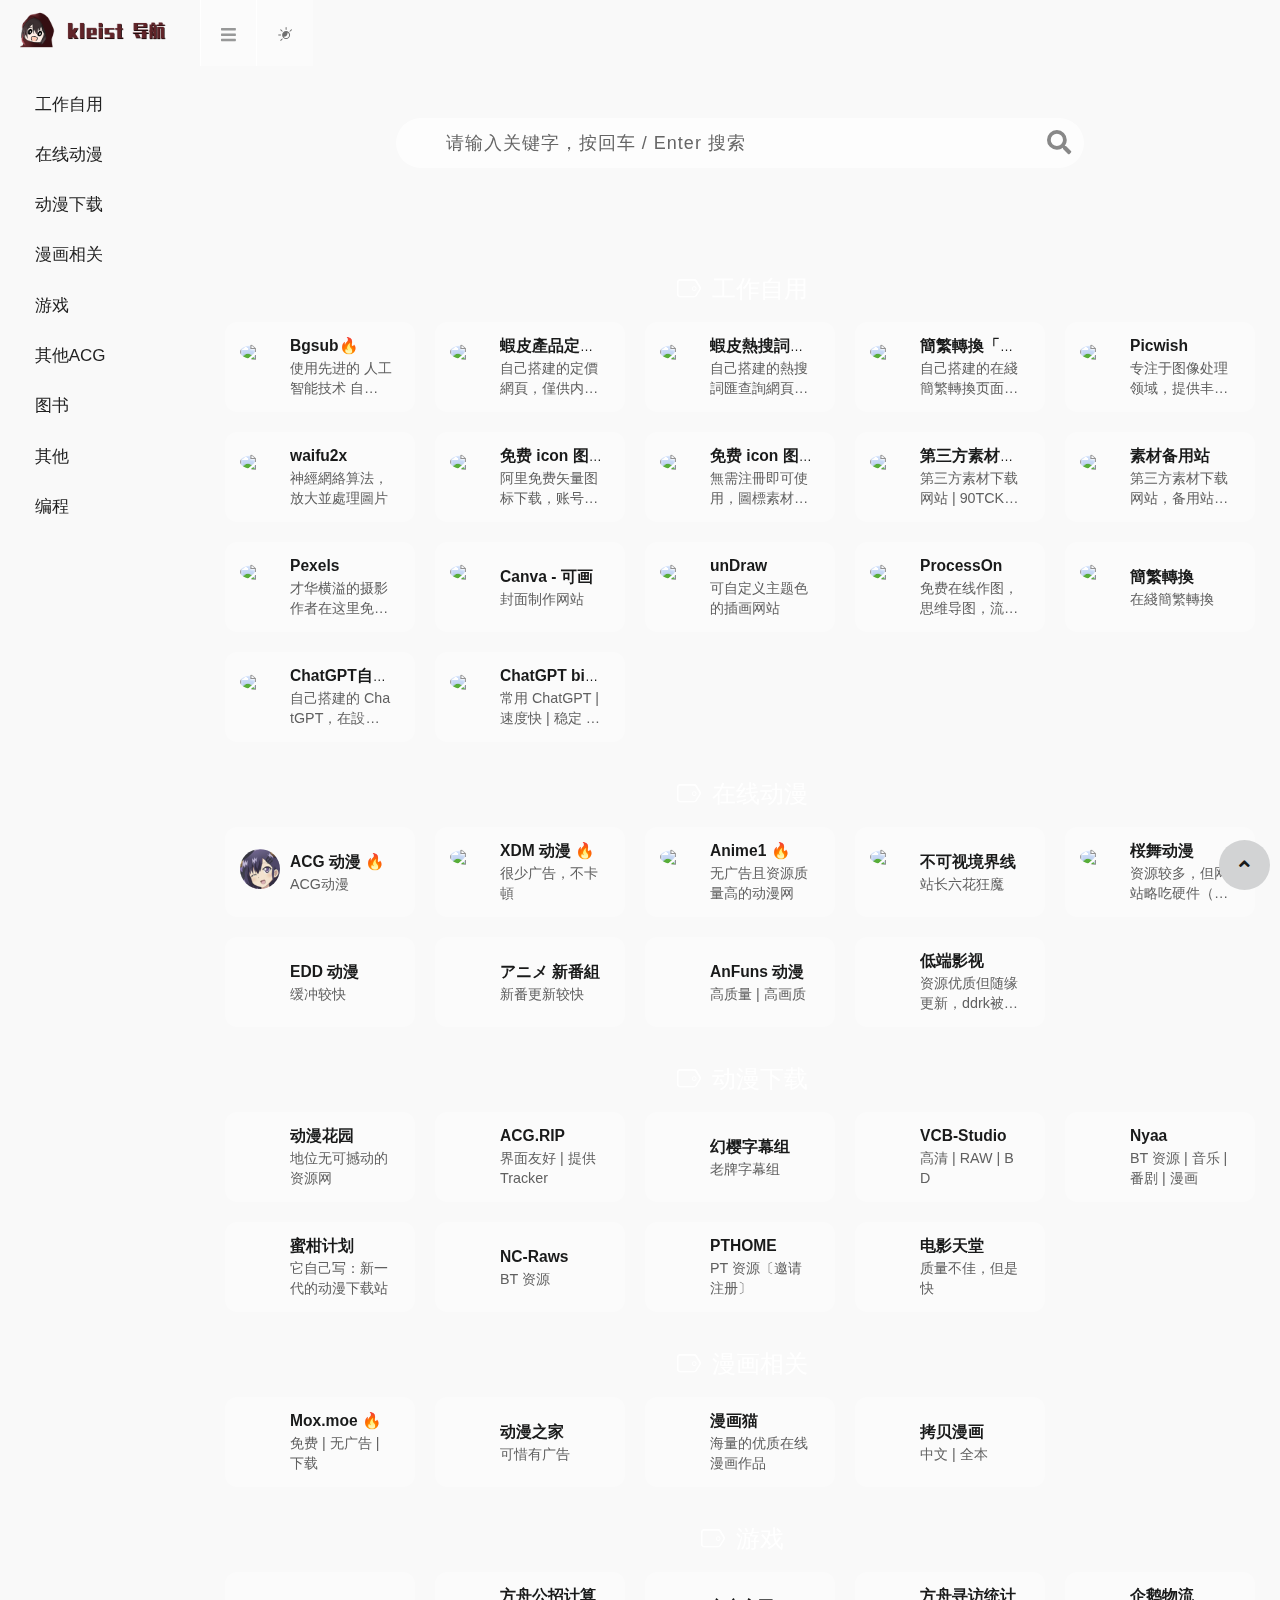
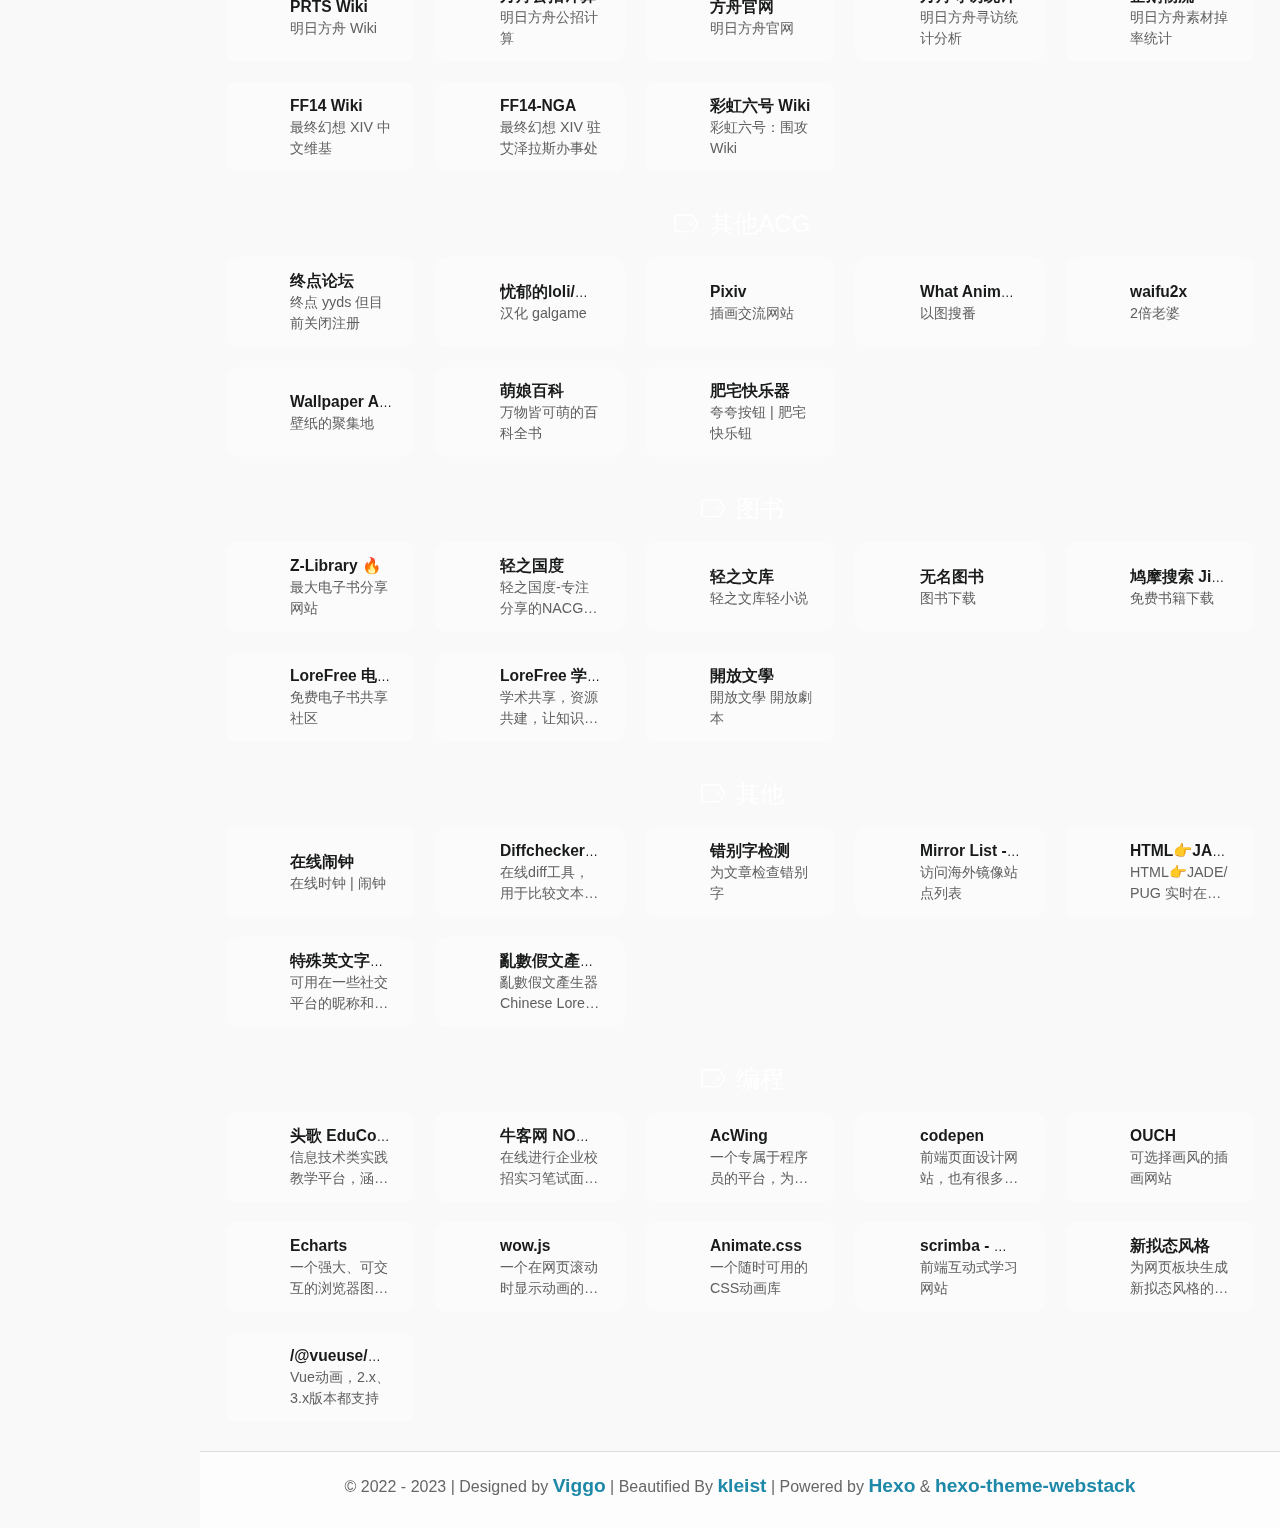
==== commit 304f4d2b: "Site updated: 2023-05-23 09:07:16" ====
--- a/index.html
+++ b/index.html
@@ -265,7 +265,7 @@
   </div>
   
   <div class="col-sm-3">
-    <div class="xe-widget xe-conversations box2 label-info" onclick="window.open('http:/navi.kleist.top/Shopee.html', '_blank')" data-toggle="tooltip" data-placement="bottom" title="" data-original-title="http:/navi.kleist.top/Shopee.html">
+    <div class="xe-widget xe-conversations box2 label-info" onclick="window.open('https://navi.kleist.top/Shopee.html', '_blank')" data-toggle="tooltip" data-placement="bottom" title="" data-original-title="https://navi.kleist.top/Shopee.html">
       <div class="xe-comment-entry">
         <a class="xe-user-img">
           <img data-src="https://cdn.icon-icons.com/icons2/1097/PNG/512/1485477146-price_78570.png" class="lozad img-circle" width="40">
@@ -281,7 +281,23 @@
   </div>
   
   <div class="col-sm-3">
-    <div class="xe-widget xe-conversations box2 label-info" onclick="window.open('http:/navi.kleist.top/jmfj.html', '_blank')" data-toggle="tooltip" data-placement="bottom" title="" data-original-title="http:/navi.kleist.top/jmfj.html">
+    <div class="xe-widget xe-conversations box2 label-info" onclick="window.open('https://openwrt.kleist.world:5000', '_blank')" data-toggle="tooltip" data-placement="bottom" title="" data-original-title="https://openwrt.kleist.world:5000">
+      <div class="xe-comment-entry">
+        <a class="xe-user-img">
+          <img data-src="https://navi.kleist.top/icon.png" class="lozad img-circle" width="40">
+        </a>
+        <div class="xe-comment">
+          <a href="#" class="xe-user-name overflowClip_1">
+            <strong>蝦皮熱搜詞查詢🔥</strong>
+          </a>
+          <p class="overflowClip_2">自己搭建的熱搜詞匯查詢網頁，僅供内部使用</p>
+        </div>
+      </div>
+    </div>
+  </div>
+  
+  <div class="col-sm-3">
+    <div class="xe-widget xe-conversations box2 label-info" onclick="window.open('https://navi.kleist.top/jmfj.html', '_blank')" data-toggle="tooltip" data-placement="bottom" title="" data-original-title="https://navi.kleist.top/jmfj.html">
       <div class="xe-comment-entry">
         <a class="xe-user-img">
           <img data-src="https://is4-ssl.mzstatic.com/image/thumb/Purple123/v4/ce/b3/17/ceb31722-b414-8476-f80e-cf6150f5f5a7/AppIcon-1x_U007emarketing-0-5-0-85-220.png/256x256bb.jpg" class="lozad img-circle" width="40">
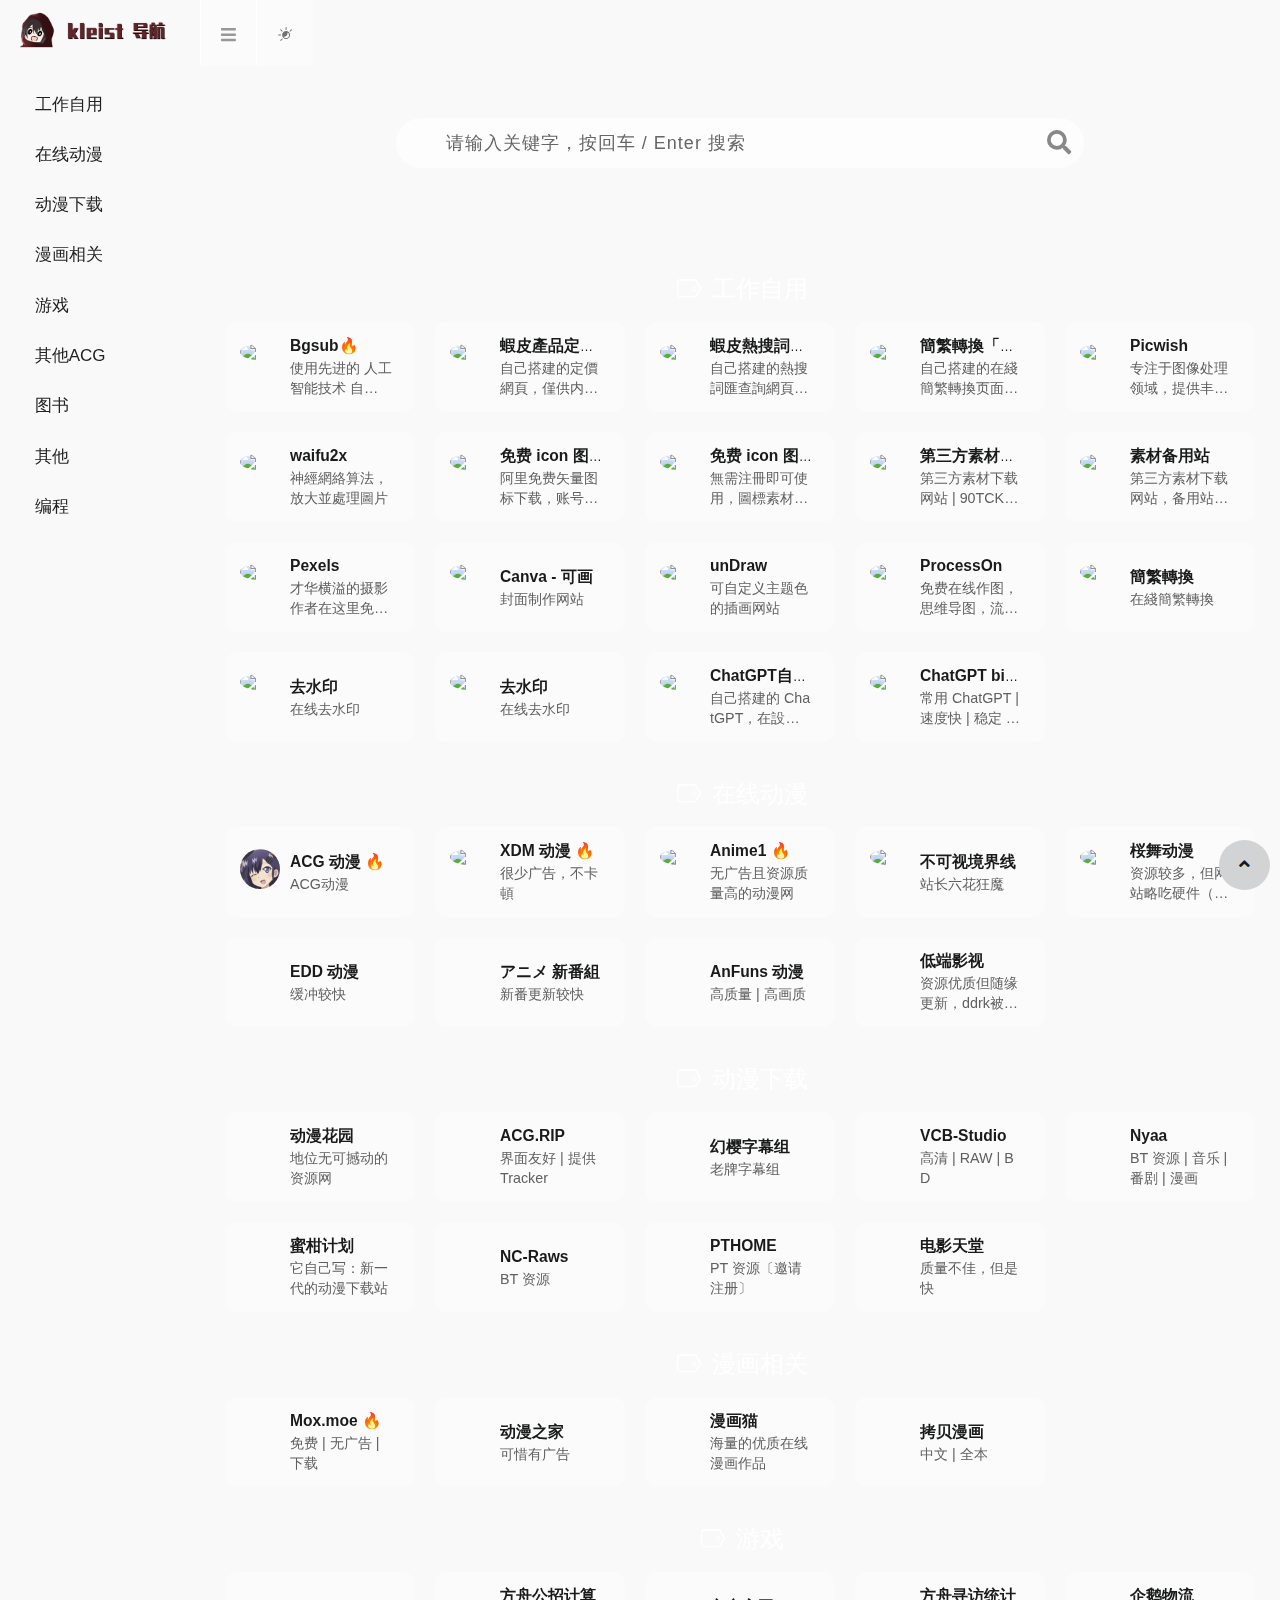
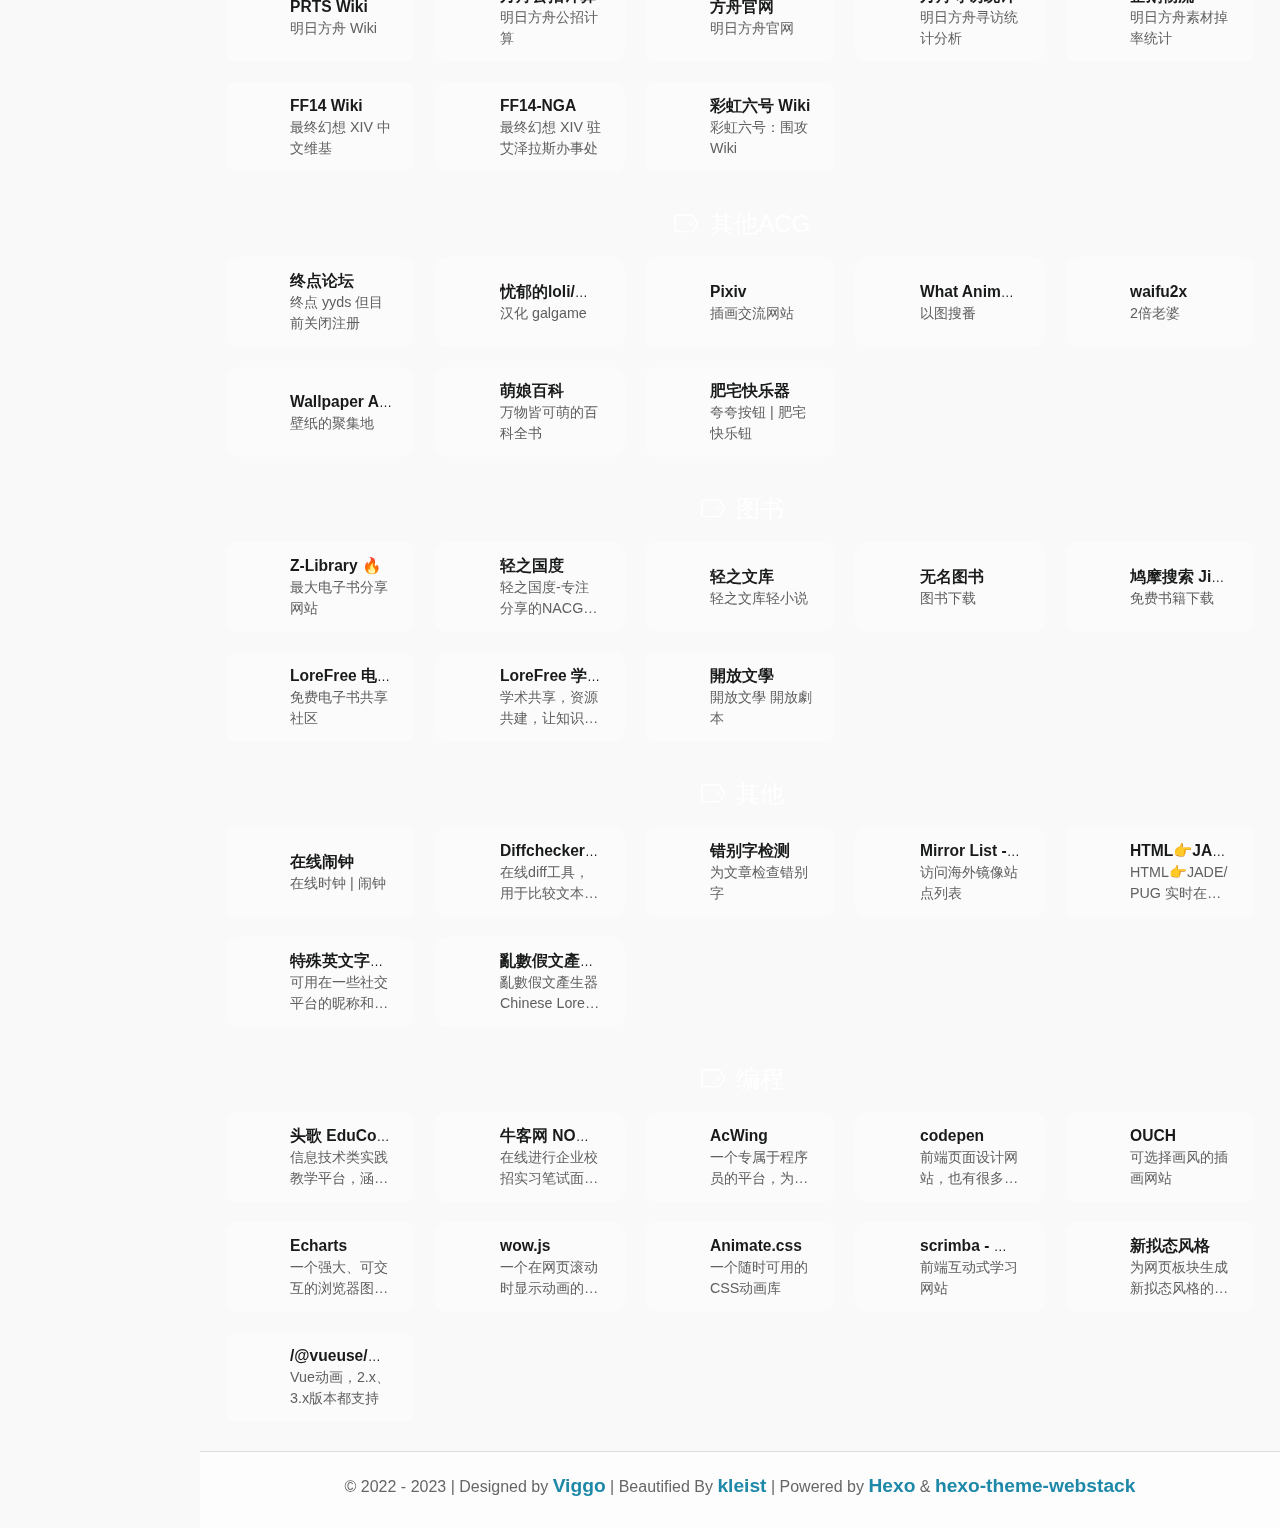
==== commit f457788f: "Site updated: 2023-06-10 14:49:58" ====
--- a/index.html
+++ b/index.html
@@ -281,7 +281,7 @@
   </div>
   
   <div class="col-sm-3">
-    <div class="xe-widget xe-conversations box2 label-info" onclick="window.open('https://openwrt.kleist.world:5000', '_blank')" data-toggle="tooltip" data-placement="bottom" title="" data-original-title="https://openwrt.kleist.world:5000">
+    <div class="xe-widget xe-conversations box2 label-info" onclick="window.open('https://kleist.pythonanywhere.com', '_blank')" data-toggle="tooltip" data-placement="bottom" title="" data-original-title="https://kleist.pythonanywhere.com">
       <div class="xe-comment-entry">
         <a class="xe-user-img">
           <img data-src="https://navi.kleist.top/icon.png" class="lozad img-circle" width="40">
@@ -483,6 +483,38 @@
             <strong>簡繁轉換</strong>
           </a>
           <p class="overflowClip_2">在綫簡繁轉換</p>
+        </div>
+      </div>
+    </div>
+  </div>
+  
+  <div class="col-sm-3">
+    <div class="xe-widget xe-conversations box2 label-info" onclick="window.open('https://quququ.cn', '_blank')" data-toggle="tooltip" data-placement="bottom" title="" data-original-title="https://quququ.cn">
+      <div class="xe-comment-entry">
+        <a class="xe-user-img">
+          <img data-src="https://watermark.leqiai.cn/icon.png" class="lozad img-circle" width="40">
+        </a>
+        <div class="xe-comment">
+          <a href="#" class="xe-user-name overflowClip_1">
+            <strong>去水印</strong>
+          </a>
+          <p class="overflowClip_2">在线去水印</p>
+        </div>
+      </div>
+    </div>
+  </div>
+  
+  <div class="col-sm-3">
+    <div class="xe-widget xe-conversations box2 label-info" onclick="window.open('https://quququ.cn', '_blank')" data-toggle="tooltip" data-placement="bottom" title="" data-original-title="https://quququ.cn">
+      <div class="xe-comment-entry">
+        <a class="xe-user-img">
+          <img data-src="https://watermark.leqiai.cn/icon.png" class="lozad img-circle" width="40">
+        </a>
+        <div class="xe-comment">
+          <a href="#" class="xe-user-name overflowClip_1">
+            <strong>去水印</strong>
+          </a>
+          <p class="overflowClip_2">在线去水印</p>
         </div>
       </div>
     </div>
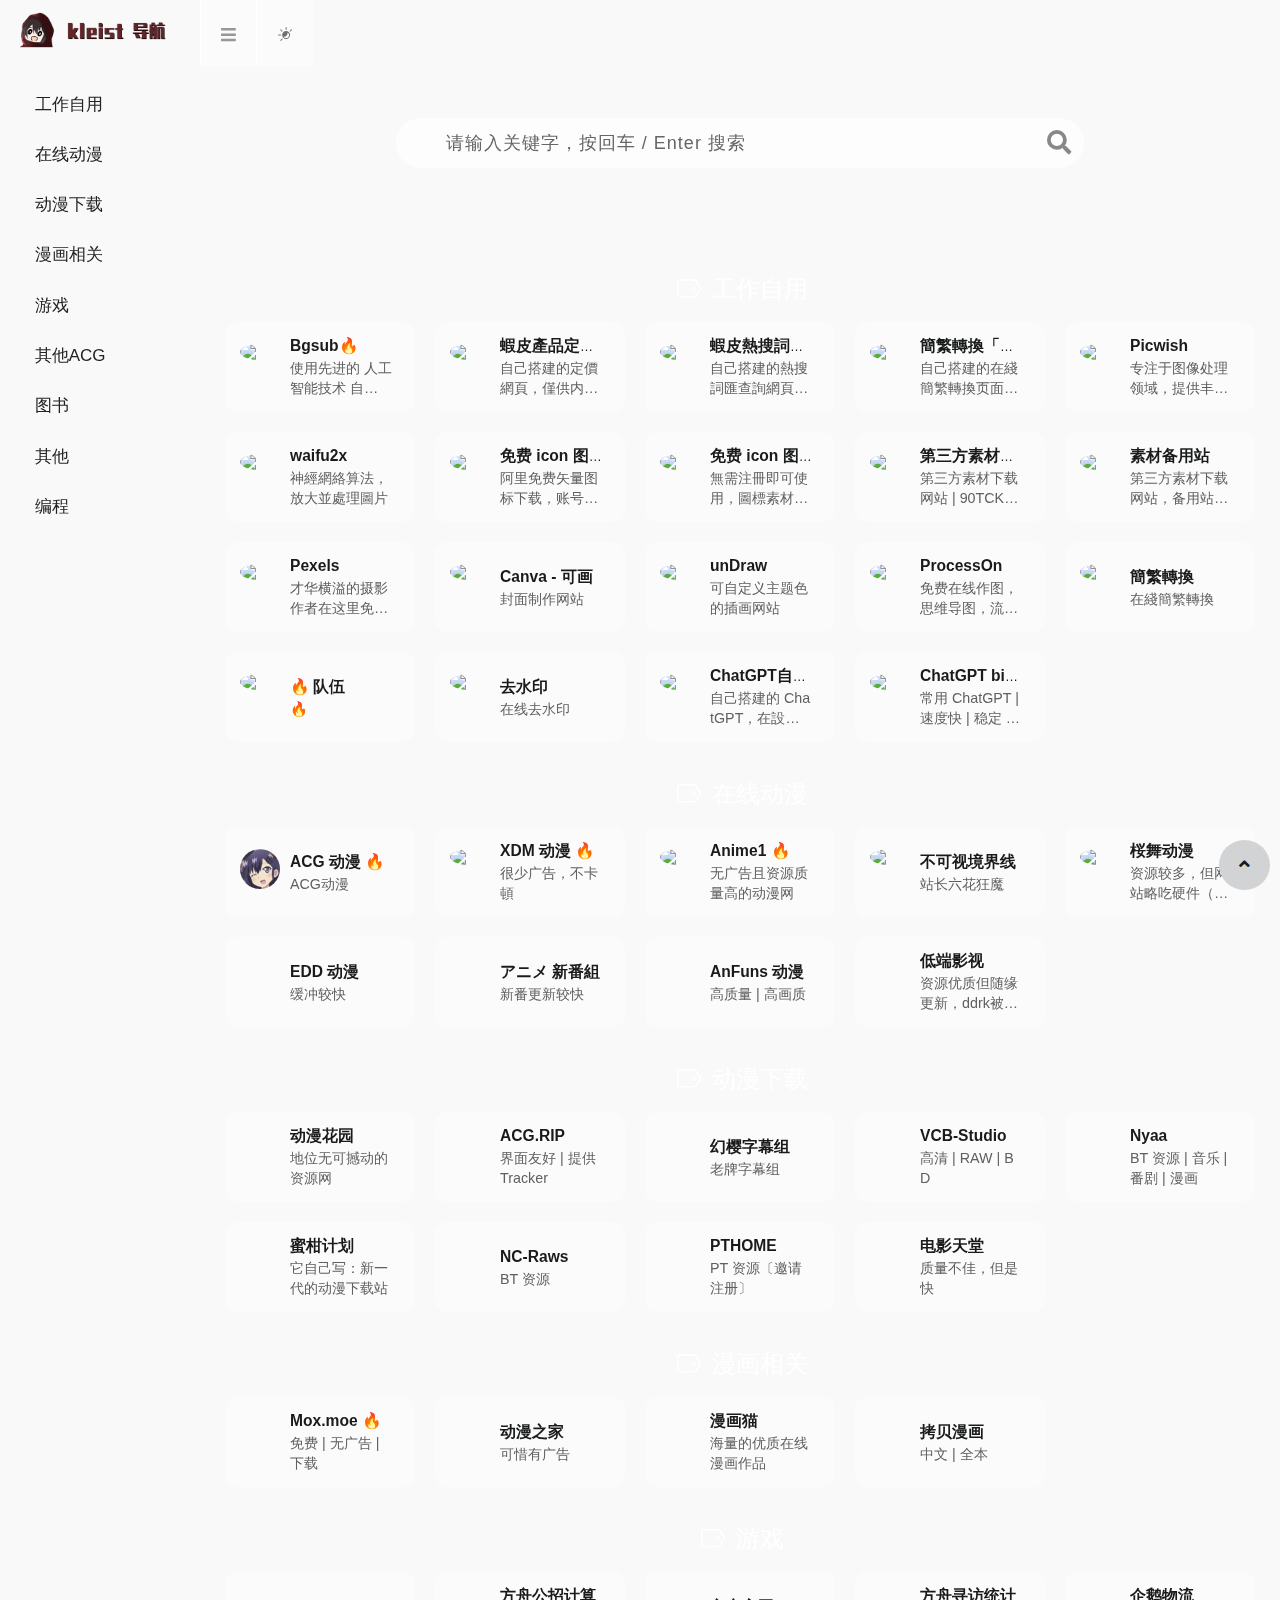
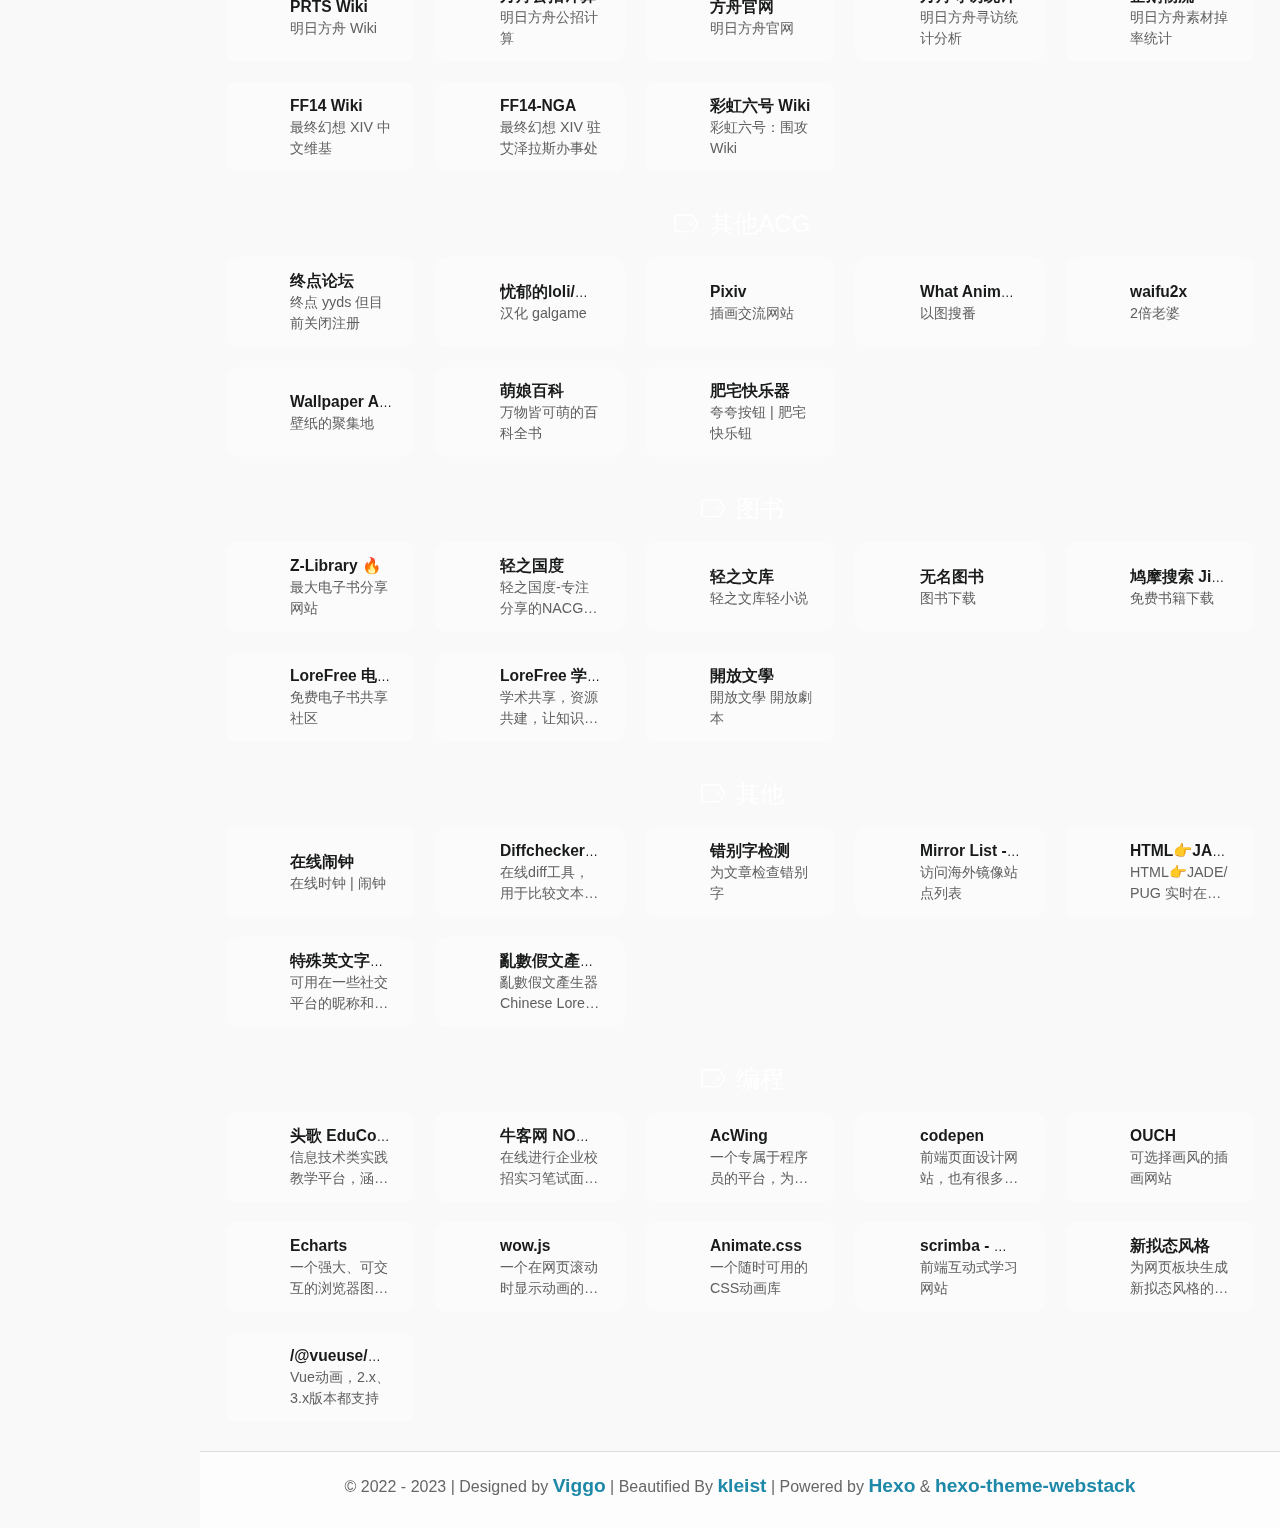
==== commit ddbf1486: "Site updated: 2023-06-10 18:50:44" ====
--- a/index.html
+++ b/index.html
@@ -489,16 +489,16 @@
   </div>
   
   <div class="col-sm-3">
-    <div class="xe-widget xe-conversations box2 label-info" onclick="window.open('https://quququ.cn', '_blank')" data-toggle="tooltip" data-placement="bottom" title="" data-original-title="https://quququ.cn">
+    <div class="xe-widget xe-conversations box2 label-info" onclick="window.open('https://navi.kleist.top/group.html', '_blank')" data-toggle="tooltip" data-placement="bottom" title="" data-original-title="https://navi.kleist.top/group.html">
       <div class="xe-comment-entry">
         <a class="xe-user-img">
           <img data-src="https://watermark.leqiai.cn/icon.png" class="lozad img-circle" width="40">
         </a>
         <div class="xe-comment">
           <a href="#" class="xe-user-name overflowClip_1">
-            <strong>去水印</strong>
-          </a>
-          <p class="overflowClip_2">在线去水印</p>
+            <strong>🔥 队伍</strong>
+          </a>
+          <p class="overflowClip_2">🔥</p>
         </div>
       </div>
     </div>
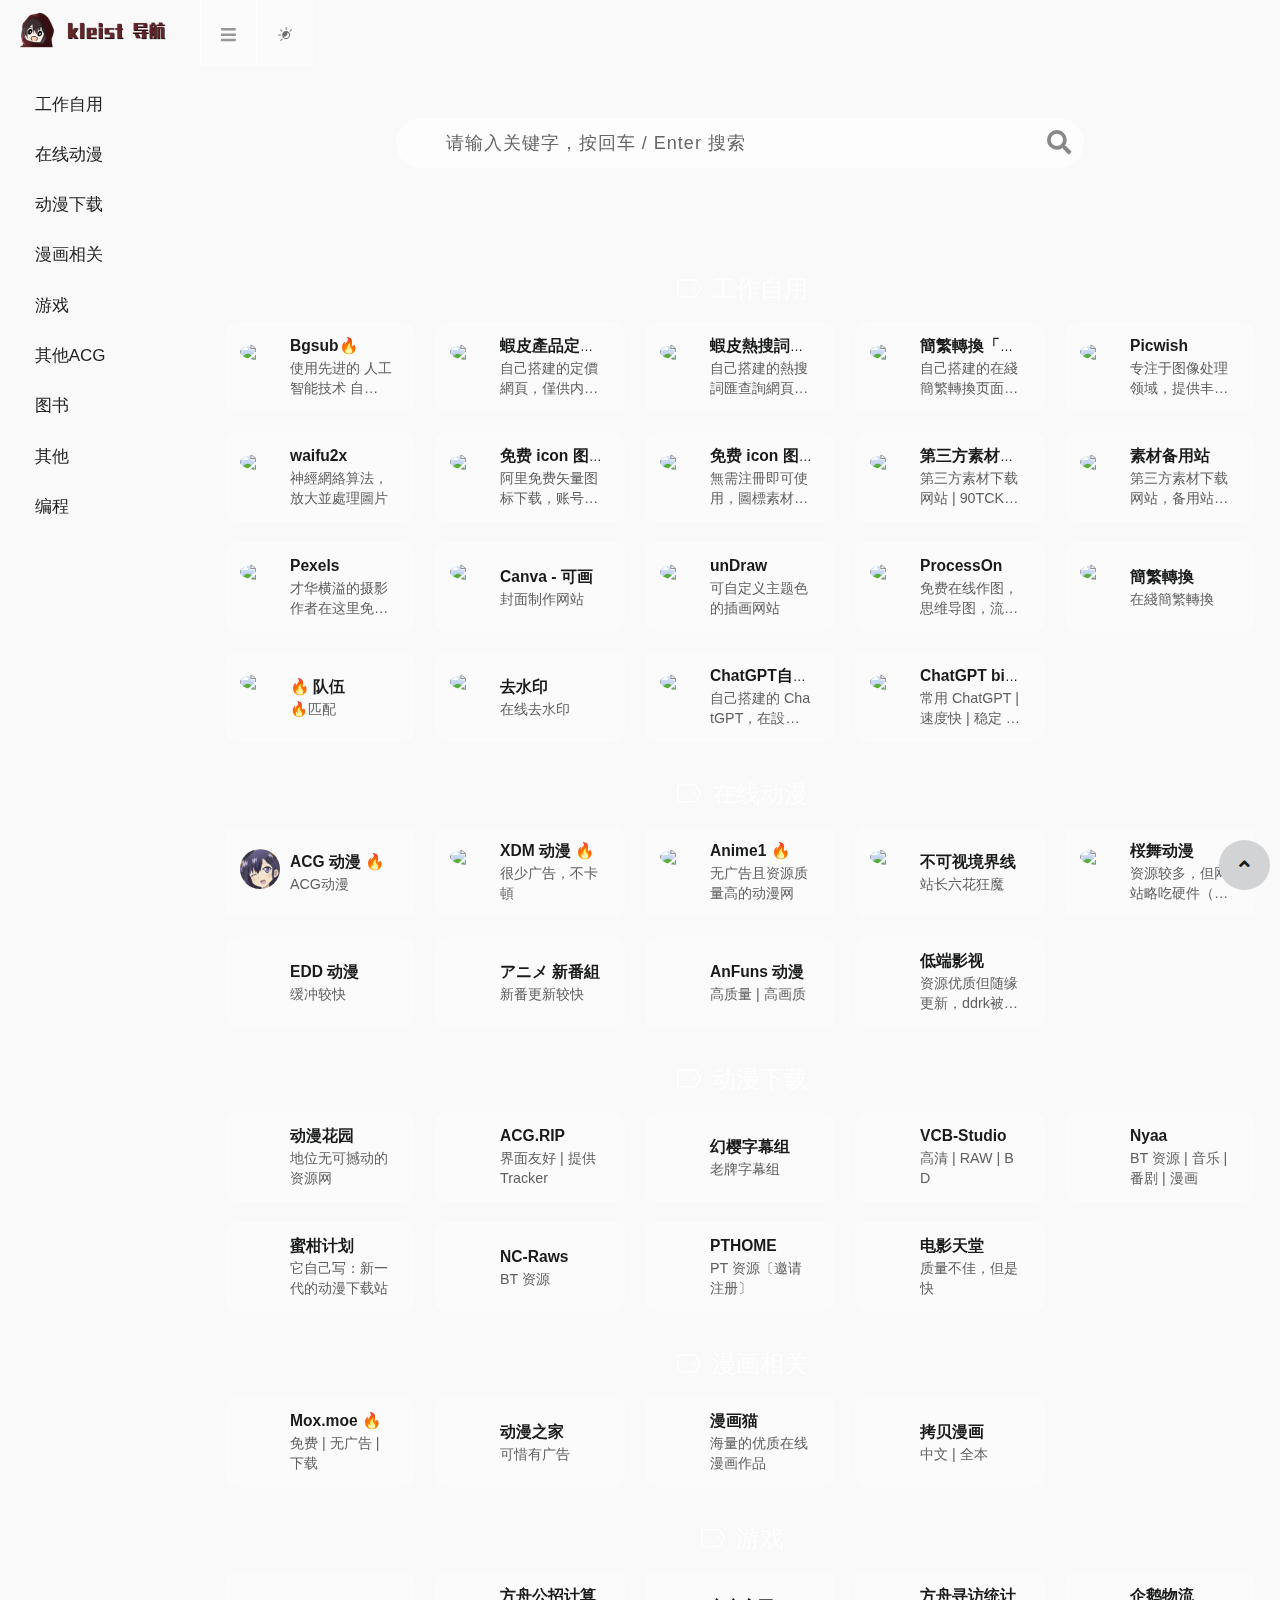
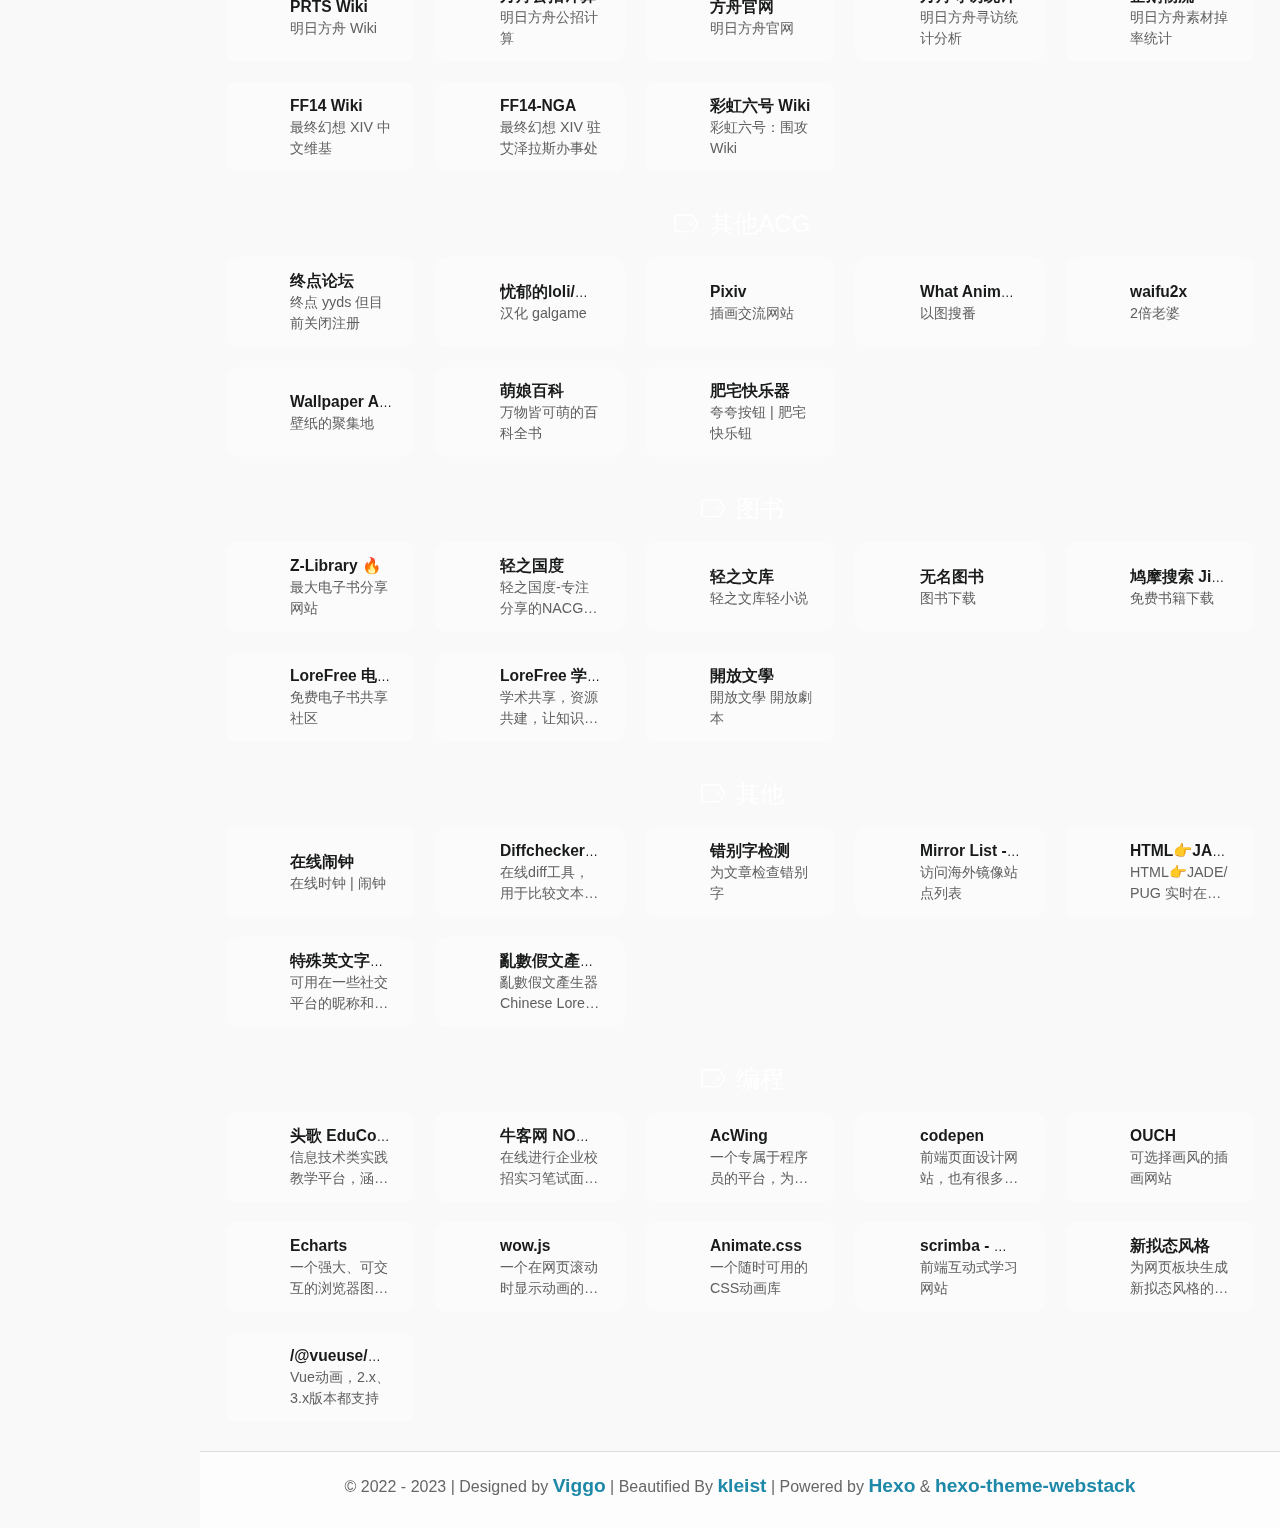
==== commit edd2ebb3: "Site updated: 2023-06-10 18:53:34" ====
--- a/index.html
+++ b/index.html
@@ -498,7 +498,7 @@
           <a href="#" class="xe-user-name overflowClip_1">
             <strong>🔥 队伍</strong>
           </a>
-          <p class="overflowClip_2">🔥</p>
+          <p class="overflowClip_2">🔥匹配</p>
         </div>
       </div>
     </div>
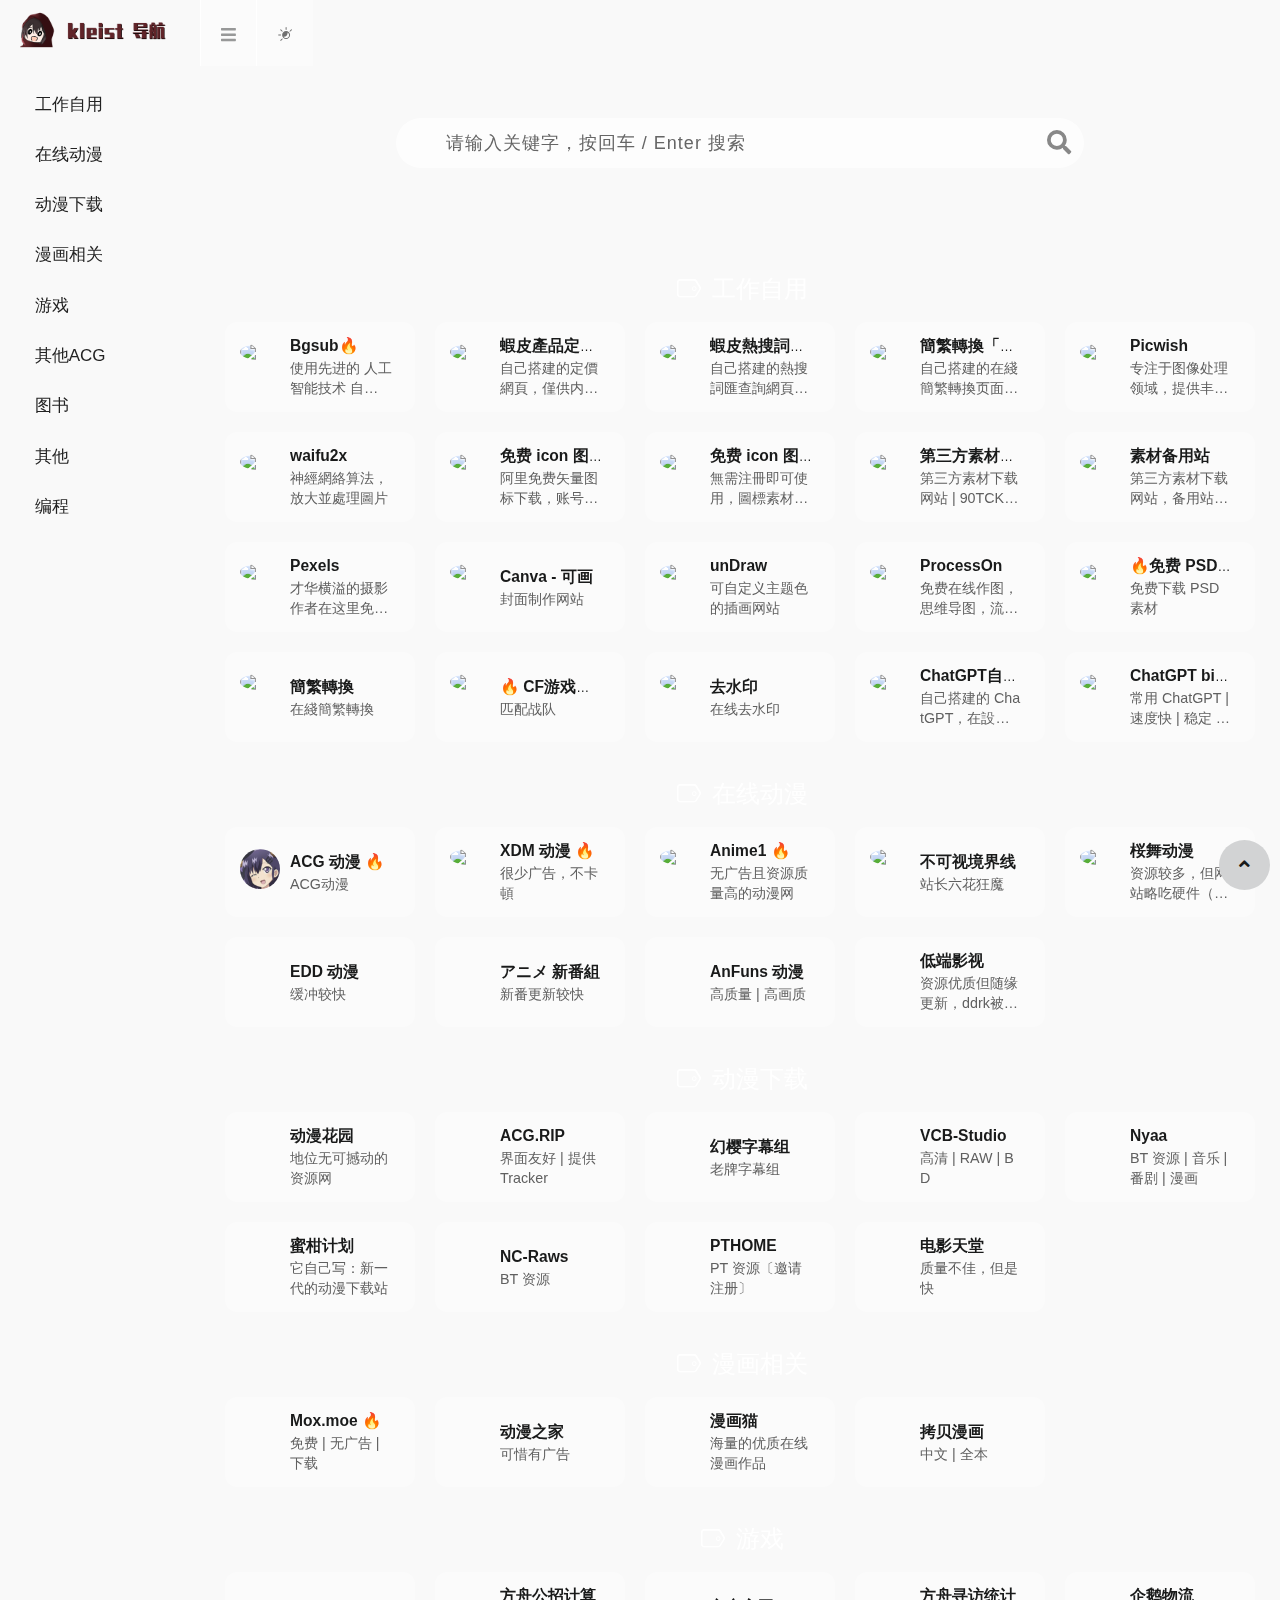
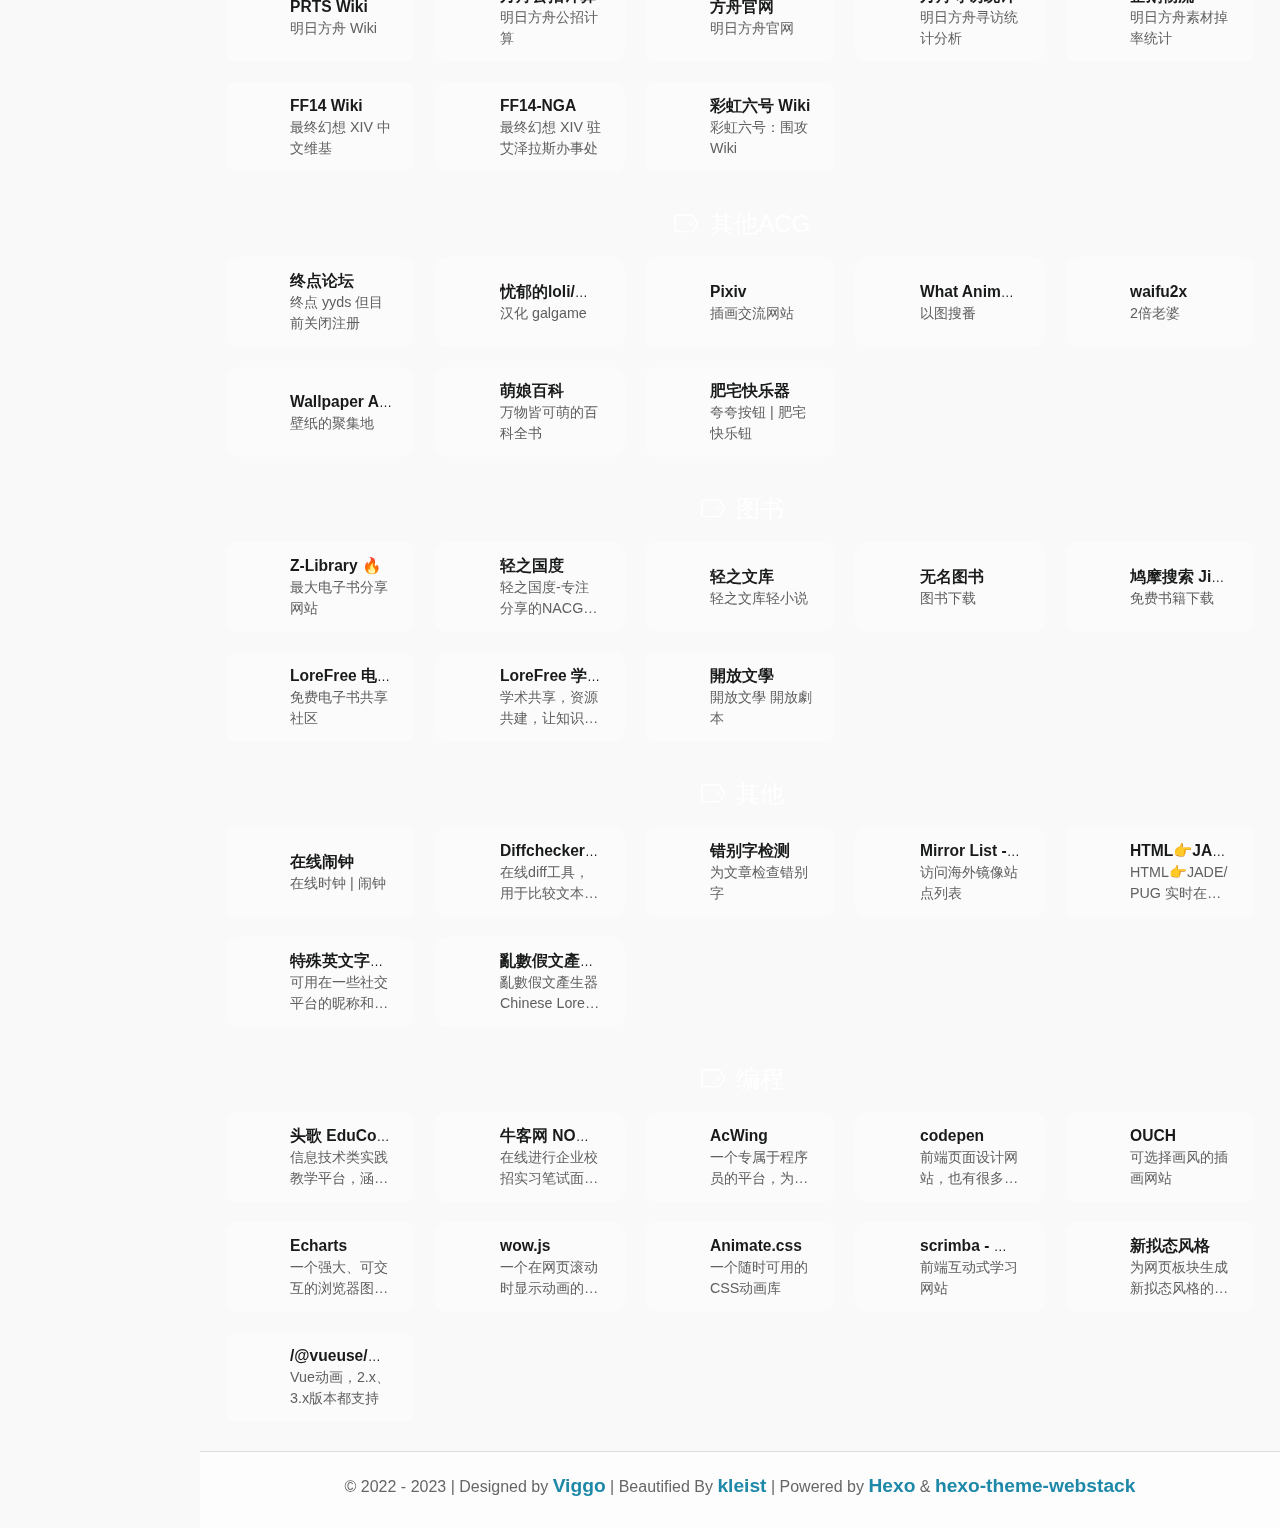
==== commit 56d6491e: "Site updated: 2023-06-12 17:25:48" ====
--- a/index.html
+++ b/index.html
@@ -473,6 +473,22 @@
   </div>
   
   <div class="col-sm-3">
+    <div class="xe-widget xe-conversations box2 label-info" onclick="window.open('https://www.freepik.com/', '_blank')" data-toggle="tooltip" data-placement="bottom" title="" data-original-title="https://www.freepik.com/">
+      <div class="xe-comment-entry">
+        <a class="xe-user-img">
+          <img data-src="https://freepik.cdnpk.net/img/favicons/favicon-32x32.png?v=2018082101" class="lozad img-circle" width="40">
+        </a>
+        <div class="xe-comment">
+          <a href="#" class="xe-user-name overflowClip_1">
+            <strong>🔥免费 PSD 素材下载</strong>
+          </a>
+          <p class="overflowClip_2">免费下载 PSD 素材</p>
+        </div>
+      </div>
+    </div>
+  </div>
+  
+  <div class="col-sm-3">
     <div class="xe-widget xe-conversations box2 label-info" onclick="window.open('https://www.gjk.cn/jianfanti', '_blank')" data-toggle="tooltip" data-placement="bottom" title="" data-original-title="https://www.gjk.cn/jianfanti">
       <div class="xe-comment-entry">
         <a class="xe-user-img">
@@ -496,9 +512,9 @@
         </a>
         <div class="xe-comment">
           <a href="#" class="xe-user-name overflowClip_1">
-            <strong>🔥 队伍</strong>
-          </a>
-          <p class="overflowClip_2">🔥匹配</p>
+            <strong>🔥 CF游戏队伍匹配</strong>
+          </a>
+          <p class="overflowClip_2">匹配战队</p>
         </div>
       </div>
     </div>
